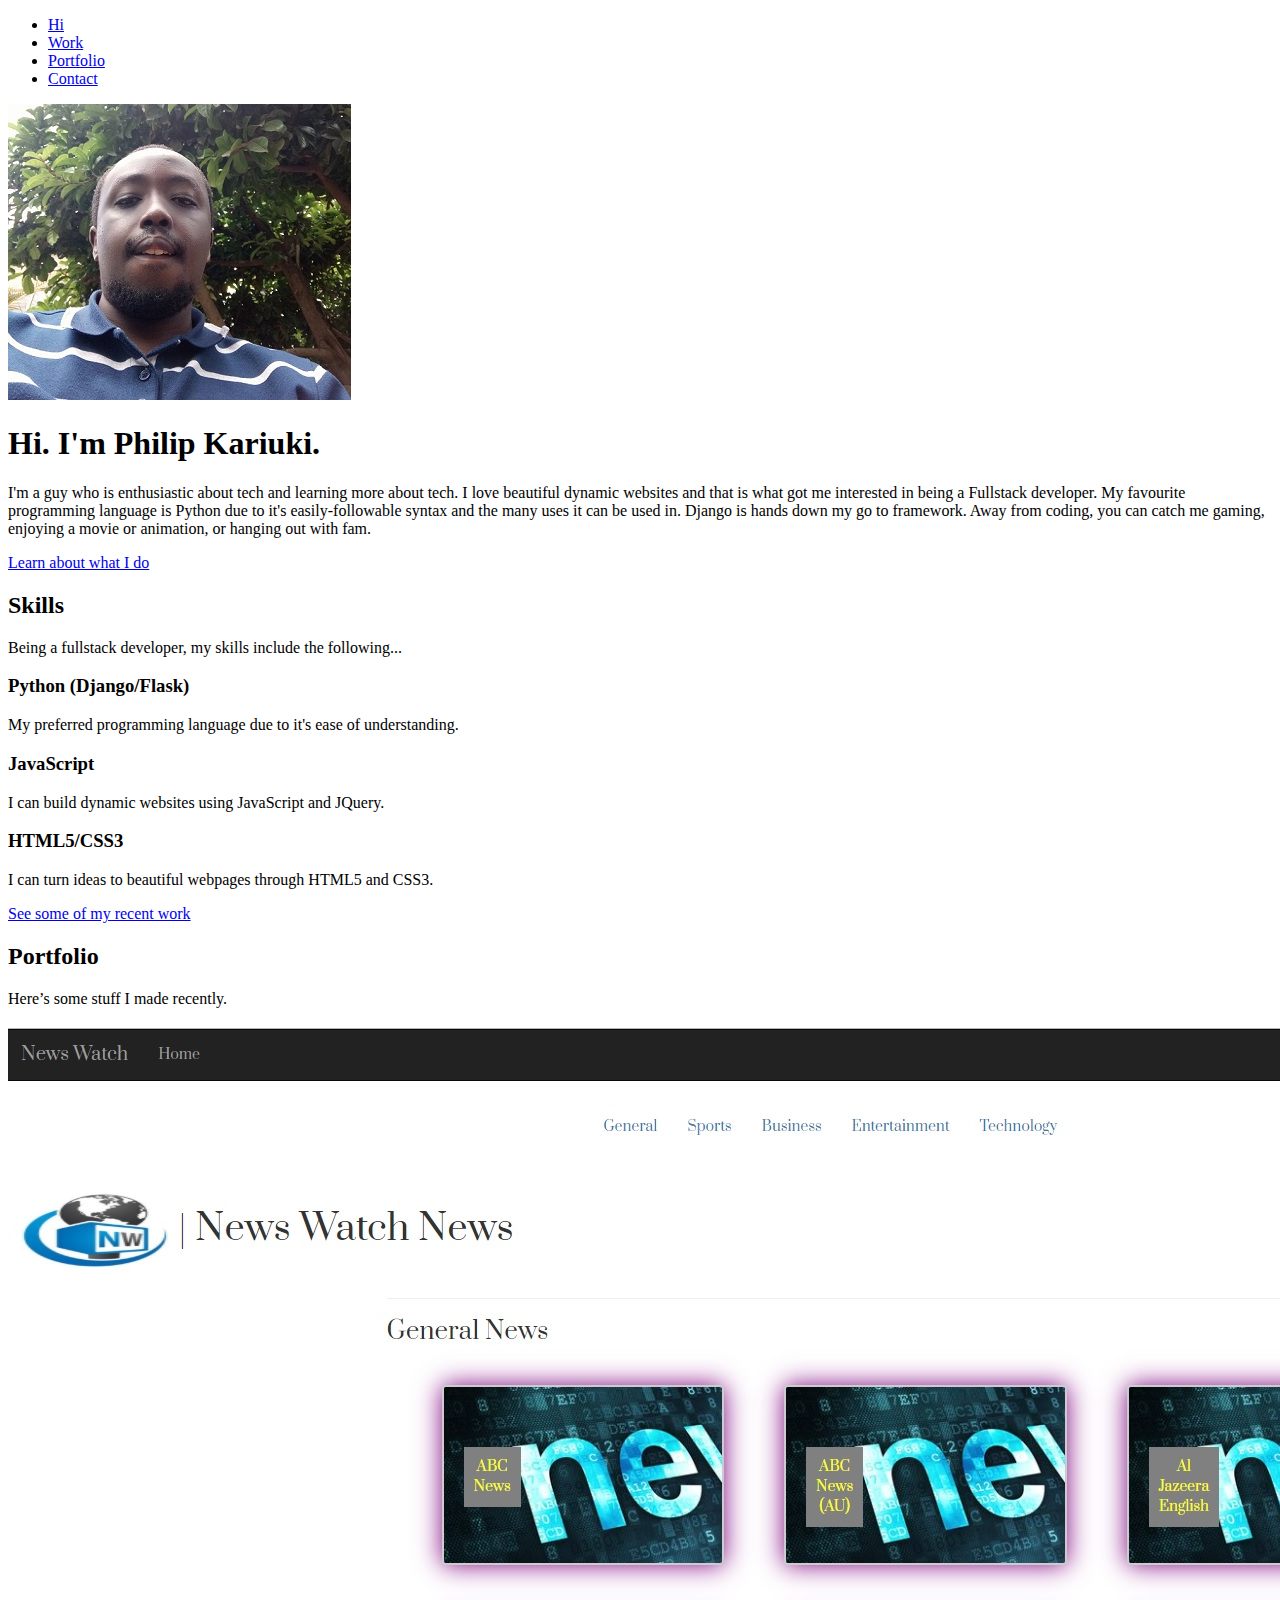
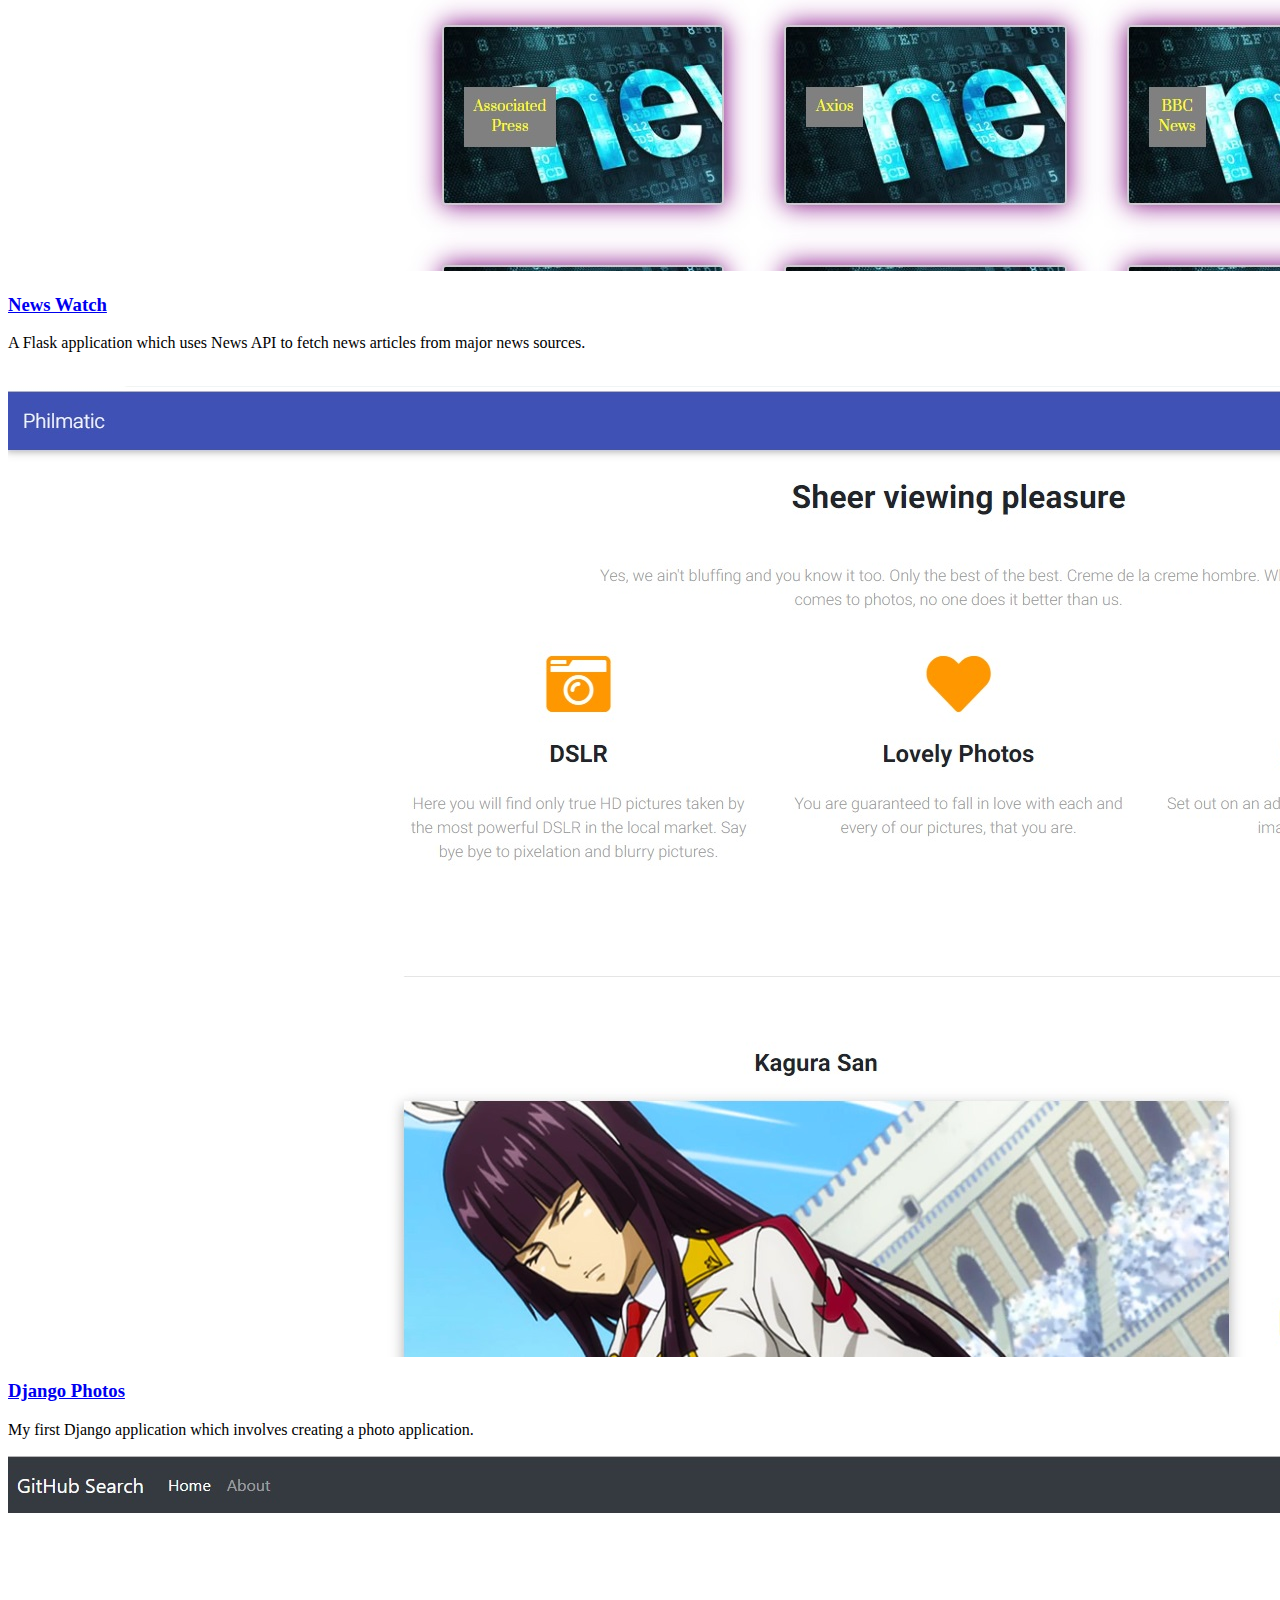
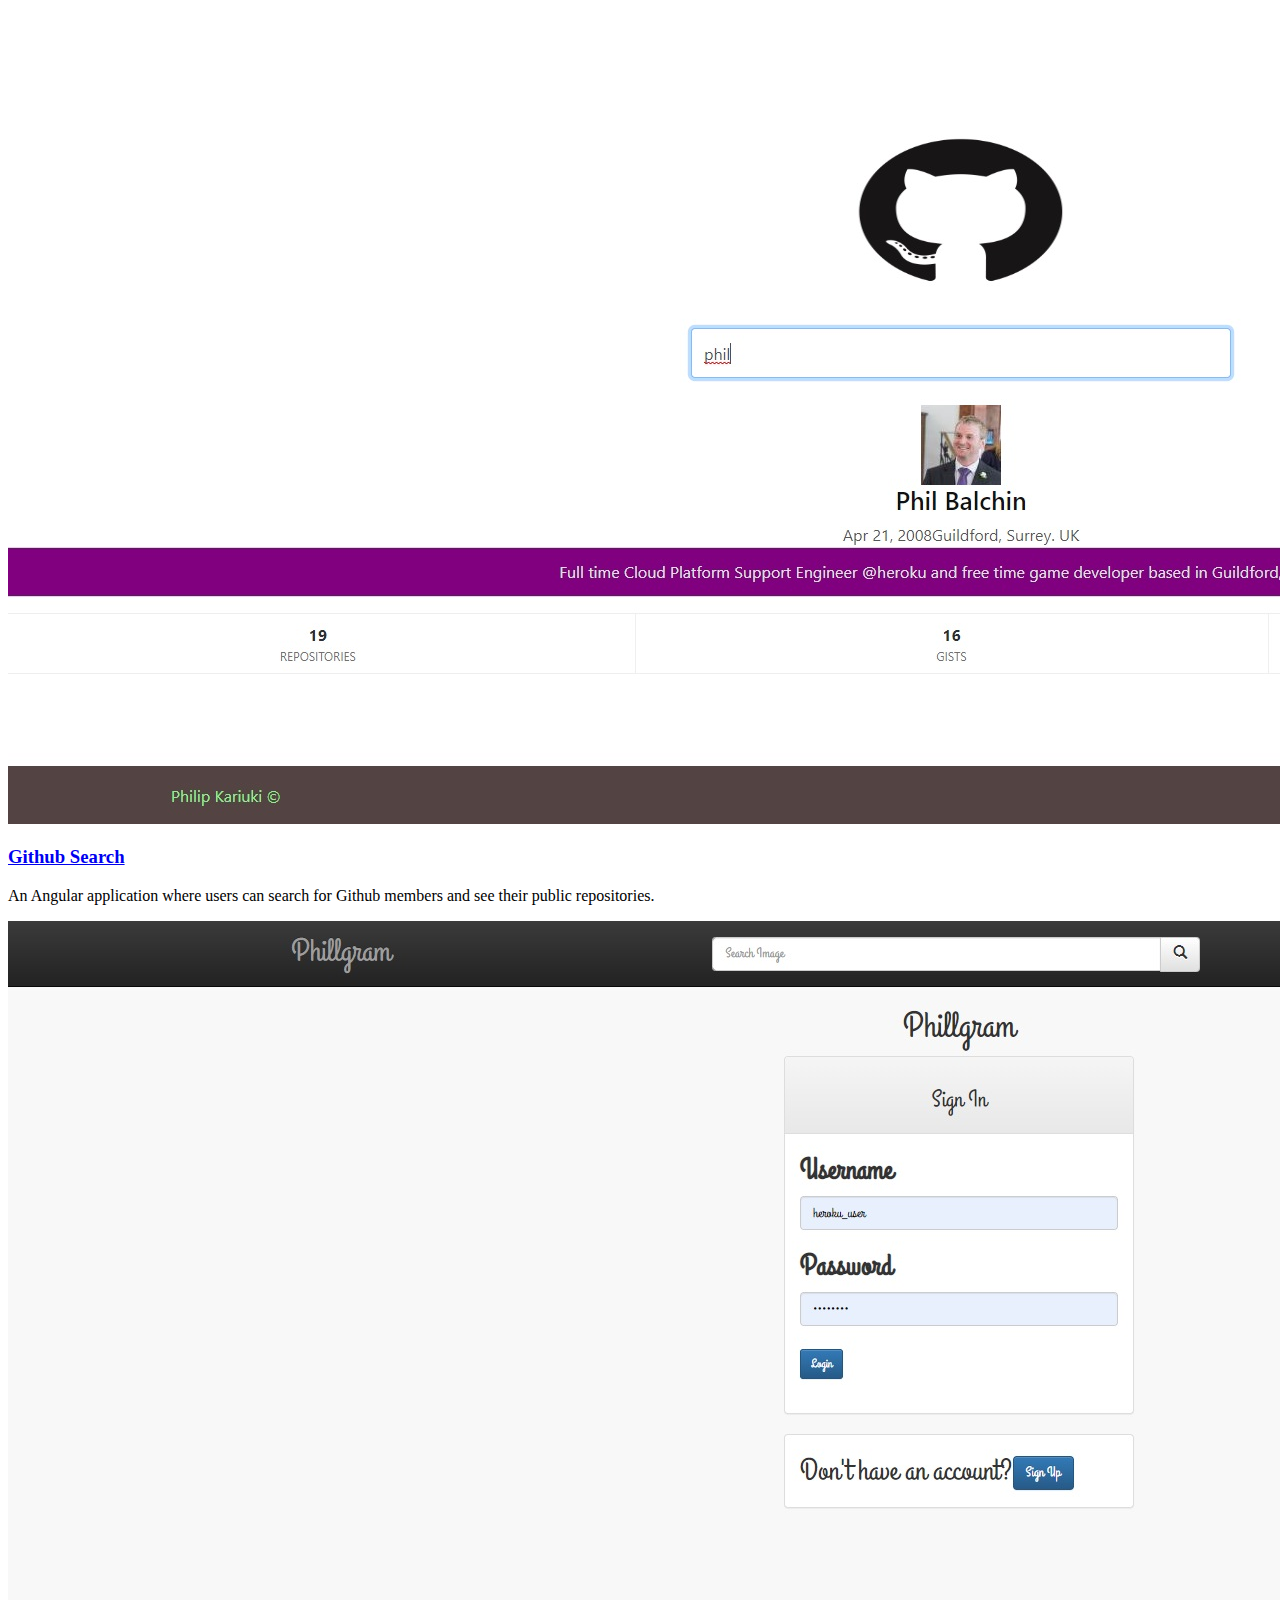
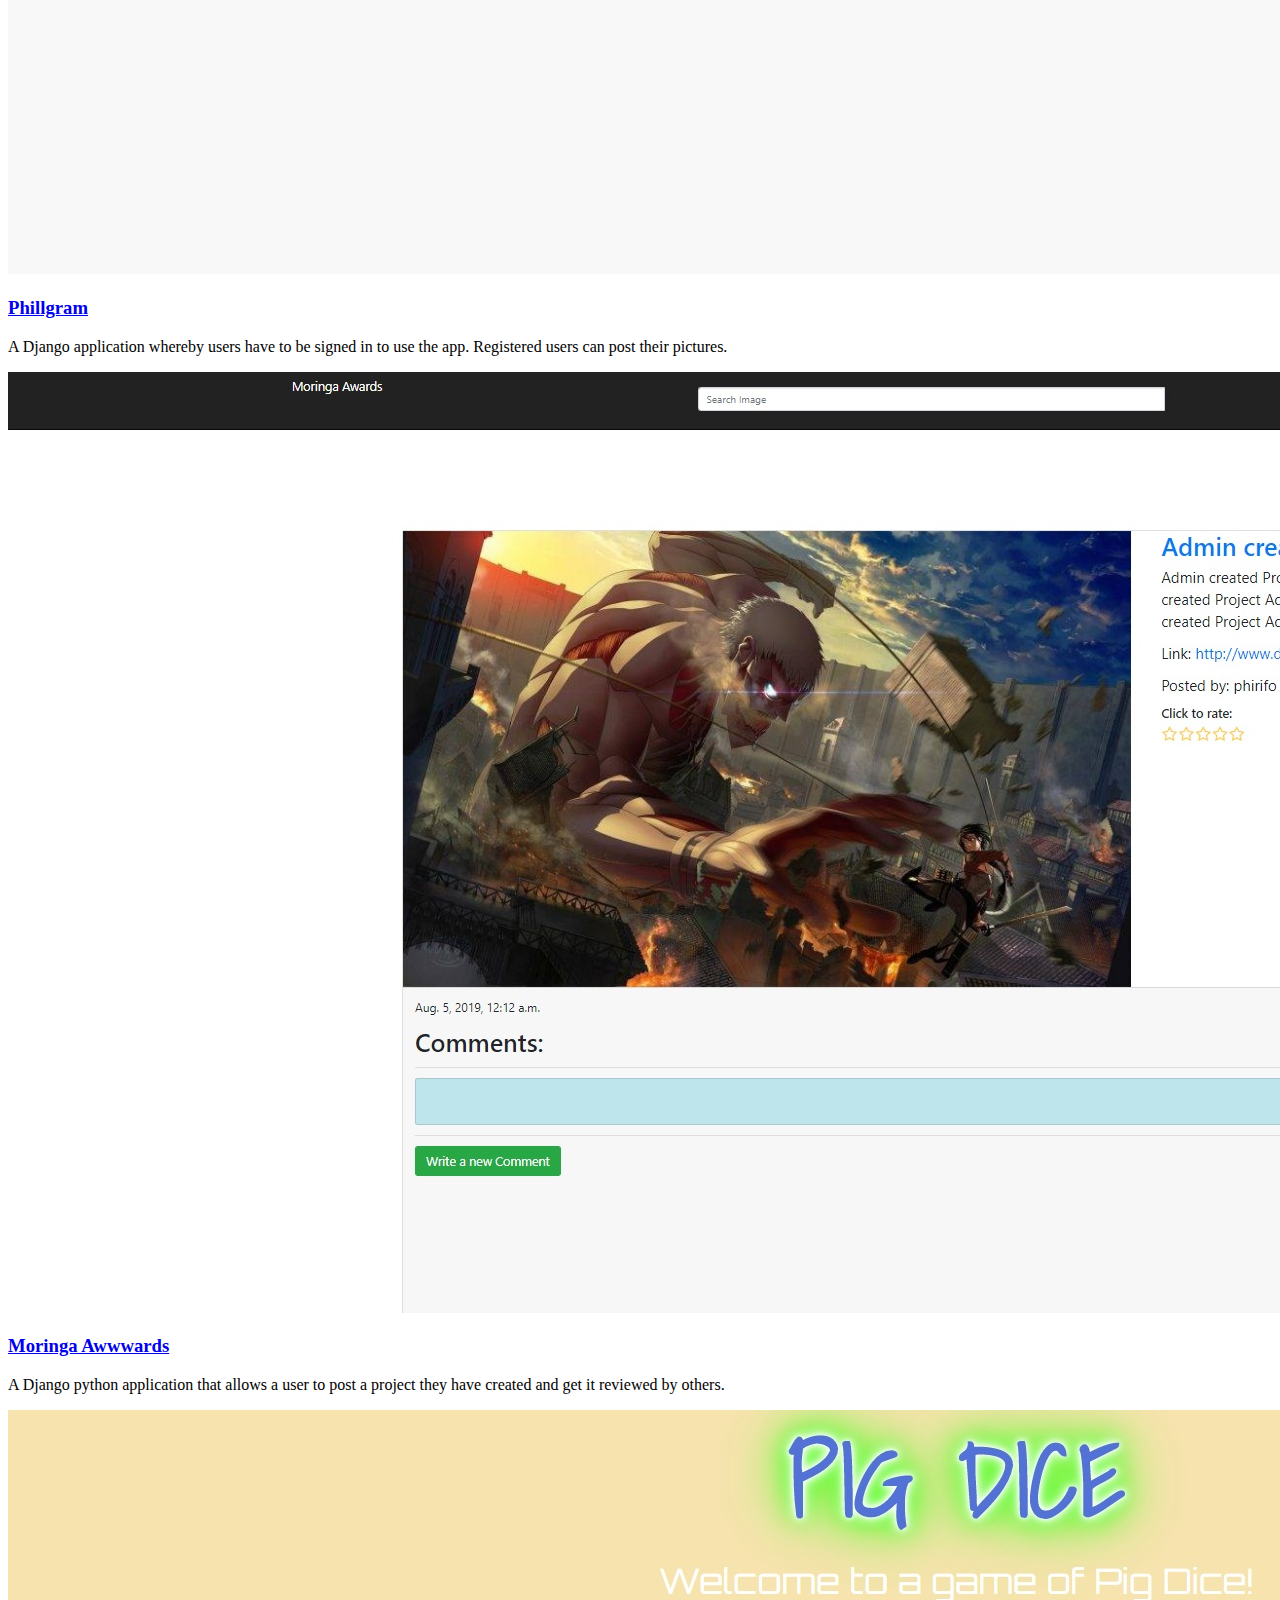
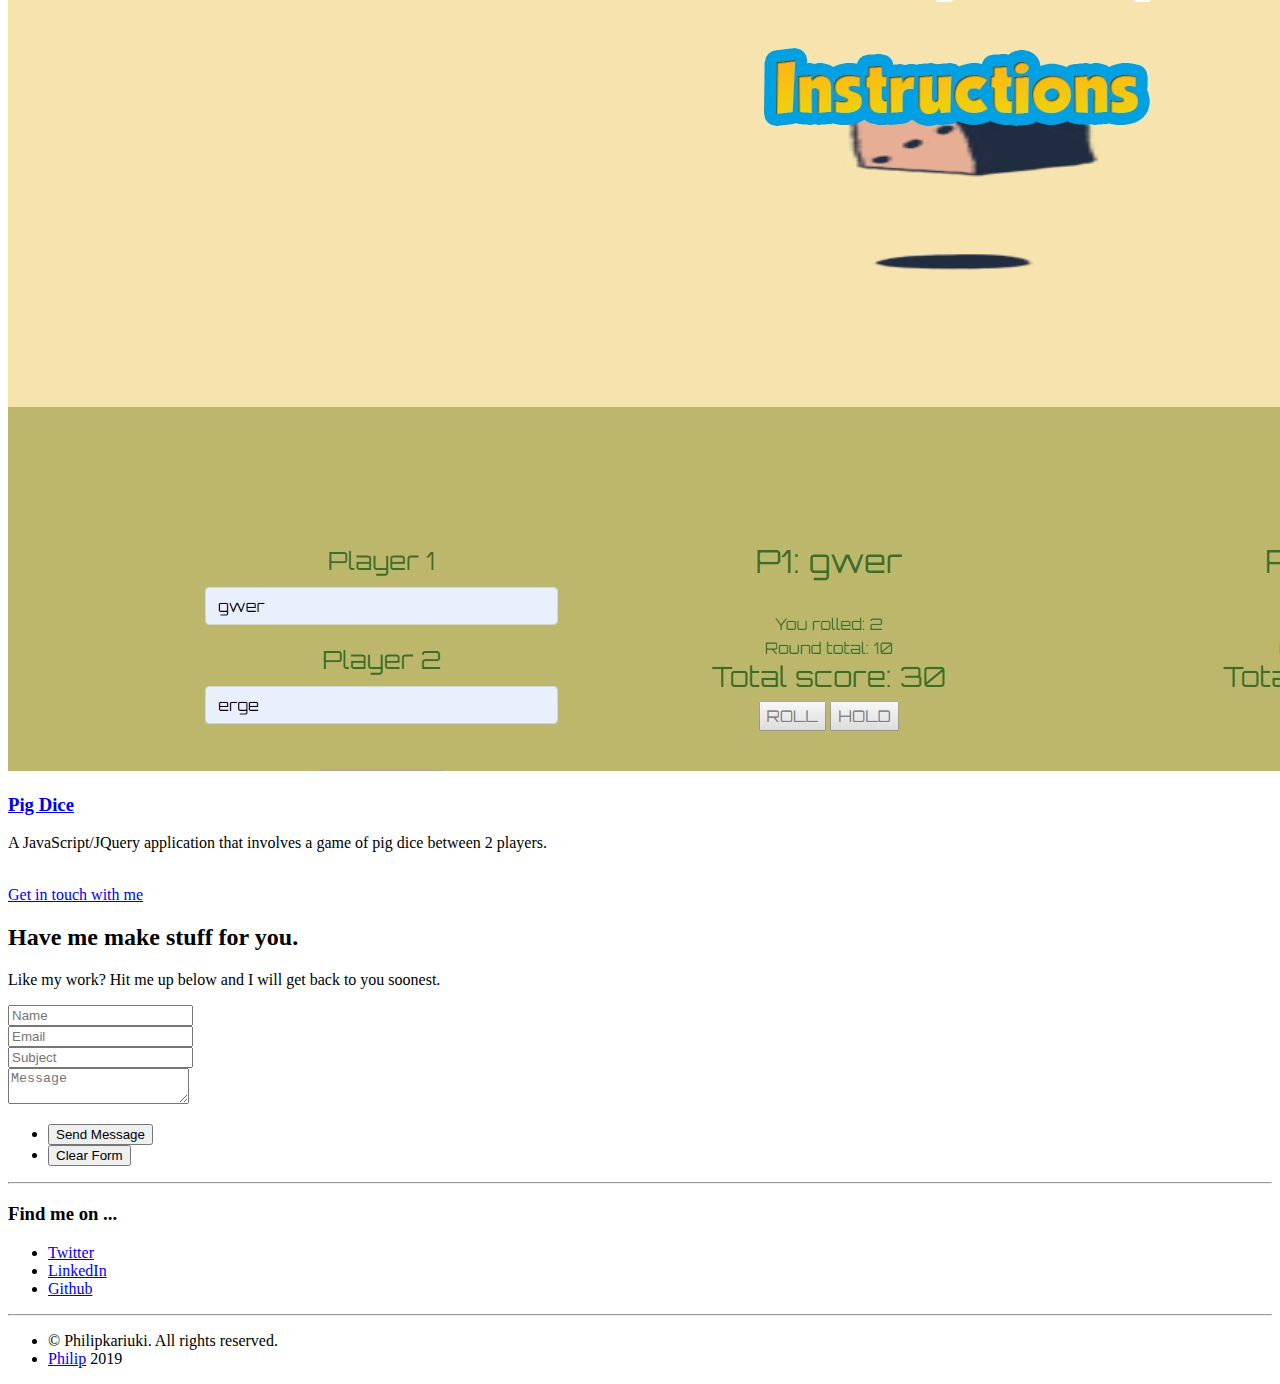
==== index.html @ 0ca1eb86 "Add files via upload" ====
<!DOCTYPE HTML>
<!--
	Miniport by HTML5 UP
	html5up.net | @ajlkn
	Free for personal and commercial use under the CCA 3.0 license (html5up.net/license)
-->
<html>
	<head>
		<title>Welcome to My Portfolio</title>
		<meta charset="utf-8" />
		<meta name="viewport" content="width=device-width, initial-scale=1, user-scalable=no" />
		<link rel="stylesheet" href="assets/css/main.css" />
	</head>
	<body class="is-preload">

		<!-- Nav -->
			<nav id="nav">
				<ul class="container">
					<li><a href="#top">Hi</a></li>
					<li><a href="#work">Work</a></li>
					<li><a href="#portfolio">Portfolio</a></li>
					<li><a href="#contact">Contact</a></li>
				</ul>
			</nav>

		<!-- Home -->
			<article id="top" class="wrapper style1">
				<div class="container">
					<div class="row">
						<div class="col-4 col-5-large col-12-medium">
							<span class="image fit"><img src="images/phil.jpg" alt="" /></span>
						</div>
						<div class="col-8 col-7-large col-12-medium">
							<header>
								<h1>Hi. I'm <strong>Philip Kariuki</strong>.</h1>
							</header>
							<p>I'm a guy who is enthusiastic about tech and learning more about tech. I love beautiful dynamic websites and that is what got me interested in being a Fullstack developer. My favourite programming language is Python due to it's easily-followable syntax and the many uses it can be used in. Django is hands down my go to framework. Away from coding, you can catch me gaming, enjoying a movie or animation, or hanging out with fam.</p>
							<a href="#work" class="button large scrolly">Learn about what I do</a>
						</div>
					</div>
				</div>
			</article>

		<!-- Work -->
			<article id="work" class="wrapper style2">
				<div class="container">
					<header>
						<h2>Skills</h2>
						<p>Being a fullstack developer, my skills include the following...</p>
					</header>
					<div class="row aln-center">
						<div class="col-4 col-6-medium col-12-small">
							<section class="box style1">
								<span class="icon featured"><i class="fab fa-python"></i></span>
								<h3>Python (Django/Flask) </h3>
								<p>My preferred programming language due to it's ease of understanding.</p>
							</section>
						</div>
						<div class="col-4 col-6-medium col-12-small">
							<section class="box style1">
								<span class="icon solid featured"><i class="fab fa-js"></i></span>
								<h3>JavaScript</h3>
								<p>I can build dynamic websites using JavaScript and JQuery.</p>
							</section>
						</div>
						<div class="col-4 col-6-medium col-12-small">
							<section class="box style1">
								<span class="icon featured"><i class="fab fa-html5"></i></span>
								<h3>HTML5/CSS3</h3>
								<p>I can turn ideas to beautiful webpages through HTML5 and CSS3.</p>
							</section>
						</div>
					</div>
					<footer>
						<p></p>
						<a href="#portfolio" class="button large scrolly">See some of my recent work</a>
					</footer>
				</div>
			</article>

		<!-- Portfolio -->
			<article id="portfolio" class="wrapper style3">
				<div class="container">
					<header>
						<h2>Portfolio</h2>
						<p>Here’s some stuff I made recently.</p>
					</header>
					<div class="row">
						<div class="col-4 col-6-medium col-12-small">
							<article class="box style2">
								<a href="#" class="image featured"><img src="images/newswatch.jpg" alt="" /></a>
								<h3><a href="#">News Watch</a></h3>
								<p>A Flask application which uses News API to fetch news articles from major news sources. &nbsp;&nbsp; <br><br></p>
							</article>
						</div>
						<div class="col-4 col-6-medium col-12-small">
							<article class="box style2">
								<a href="#" class="image featured"><img src="images/philmatic2.jpg" alt="" /></a>
								<h3><a href="#">Django Photos</a></h3>
								<p>My first Django application which involves creating a photo application. &nbsp;</p>
							</article>
						</div>
						<div class="col-4 col-6-medium col-12-small">
							<article class="box style2">
								<a href="#" class="image featured"><img src="images/gitsearch.jpg" alt="" /></a>
								<h3><a href="#">Github Search</a></h3>
								<p>An Angular application where users can search for Github members and see their public repositories.</p>
							</article>
						</div>
						<div class="col-4 col-6-medium col-12-small">
							<article class="box style2">
								<a href="#" class="image featured"><img src="images/insta.jpg" alt="" /></a>
								<h3><a href="#">Phillgram</a></h3>
								<p>A Django application whereby users have to be signed in to use the app. Registered users can post their pictures.</p>
							</article>
						</div>
						<div class="col-4 col-6-medium col-12-small">
							<article class="box style2">
								<a href="#" class="image featured"><img src="images/awwards.jpg" alt="" /></a>
								<h3><a href="#">Moringa Awwwards</a></h3>
								<p>A Django python application that allows a user to post a project they have created and get it reviewed by others.</p>
							</article>
						</div>
						<div class="col-4 col-6-medium col-12-small">
							<article class="box style2">
								<a href="#" class="image featured"><img src="images/pigdice.jpg" alt="" /></a>
								<h3><a href="#">Pig Dice</a></h3>
								<p>A JavaScript/JQuery application that involves a game of pig dice between 2 players. &nbsp; <br> <br></p>
							</article>
						</div>
					</div>
					<footer>
						<p></p>
						<a href="#contact" class="button large scrolly">Get in touch with me</a>
					</footer>
				</div>
			</article>

		<!-- Contact -->
			<article id="contact" class="wrapper style4">
				<div class="container medium">
					<header>
						<h2>Have me make stuff for you.</h2>
						<p>Like my work? Hit me up below and I will get back to you soonest.</p>
					</header>
					<div class="row">
						<div class="col-12">
							<form method="post" action="#">
								<div class="row">
									<div class="col-6 col-12-small">
										<input type="text" name="name" id="name" placeholder="Name" />
									</div>
									<div class="col-6 col-12-small">
										<input type="text" name="email" id="email" placeholder="Email" />
									</div>
									<div class="col-12">
										<input type="text" name="subject" id="subject" placeholder="Subject" />
									</div>
									<div class="col-12">
										<textarea name="message" id="message" placeholder="Message"></textarea>
									</div>
									<div class="col-12">
										<ul class="actions">
											<li><input type="submit" value="Send Message" /></li>
											<li><input type="reset" value="Clear Form" class="alt" /></li>
										</ul>
									</div>
								</div>
							</form>
						</div>
						<div class="col-12">
							<hr />
							<h3>Find me on ...</h3>
							<ul class="social">
								<li><a href="#" class="icon brands fa-twitter"><span class="label">Twitter</span></a></li>
								<li><a href="#" class="icon brands fa-linkedin-in"><span class="label">LinkedIn</span></a></li>
								<li><a href="#" class="icon brands fa-github"><span class="label">Github</span></a></li>
							</ul>
							<hr />
						</div>
					</div>
					<footer>
						<ul id="copyright">
							<li>&copy; Philipkariuki. All rights reserved.</li><li> <a href="http://github.com/philipkariuki">Philip</a> 2019</li>
						</ul>
					</footer>
				</div>
			</article>

		<!-- Scripts -->
			<script src="assets/js/jquery.min.js"></script>
			<script src="assets/js/jquery.scrolly.min.js"></script>
			<script src="assets/js/browser.min.js"></script>
			<script src="assets/js/breakpoints.min.js"></script>
			<script src="assets/js/util.js"></script>
			<script src="assets/js/main.js"></script>

	</body>
</html>
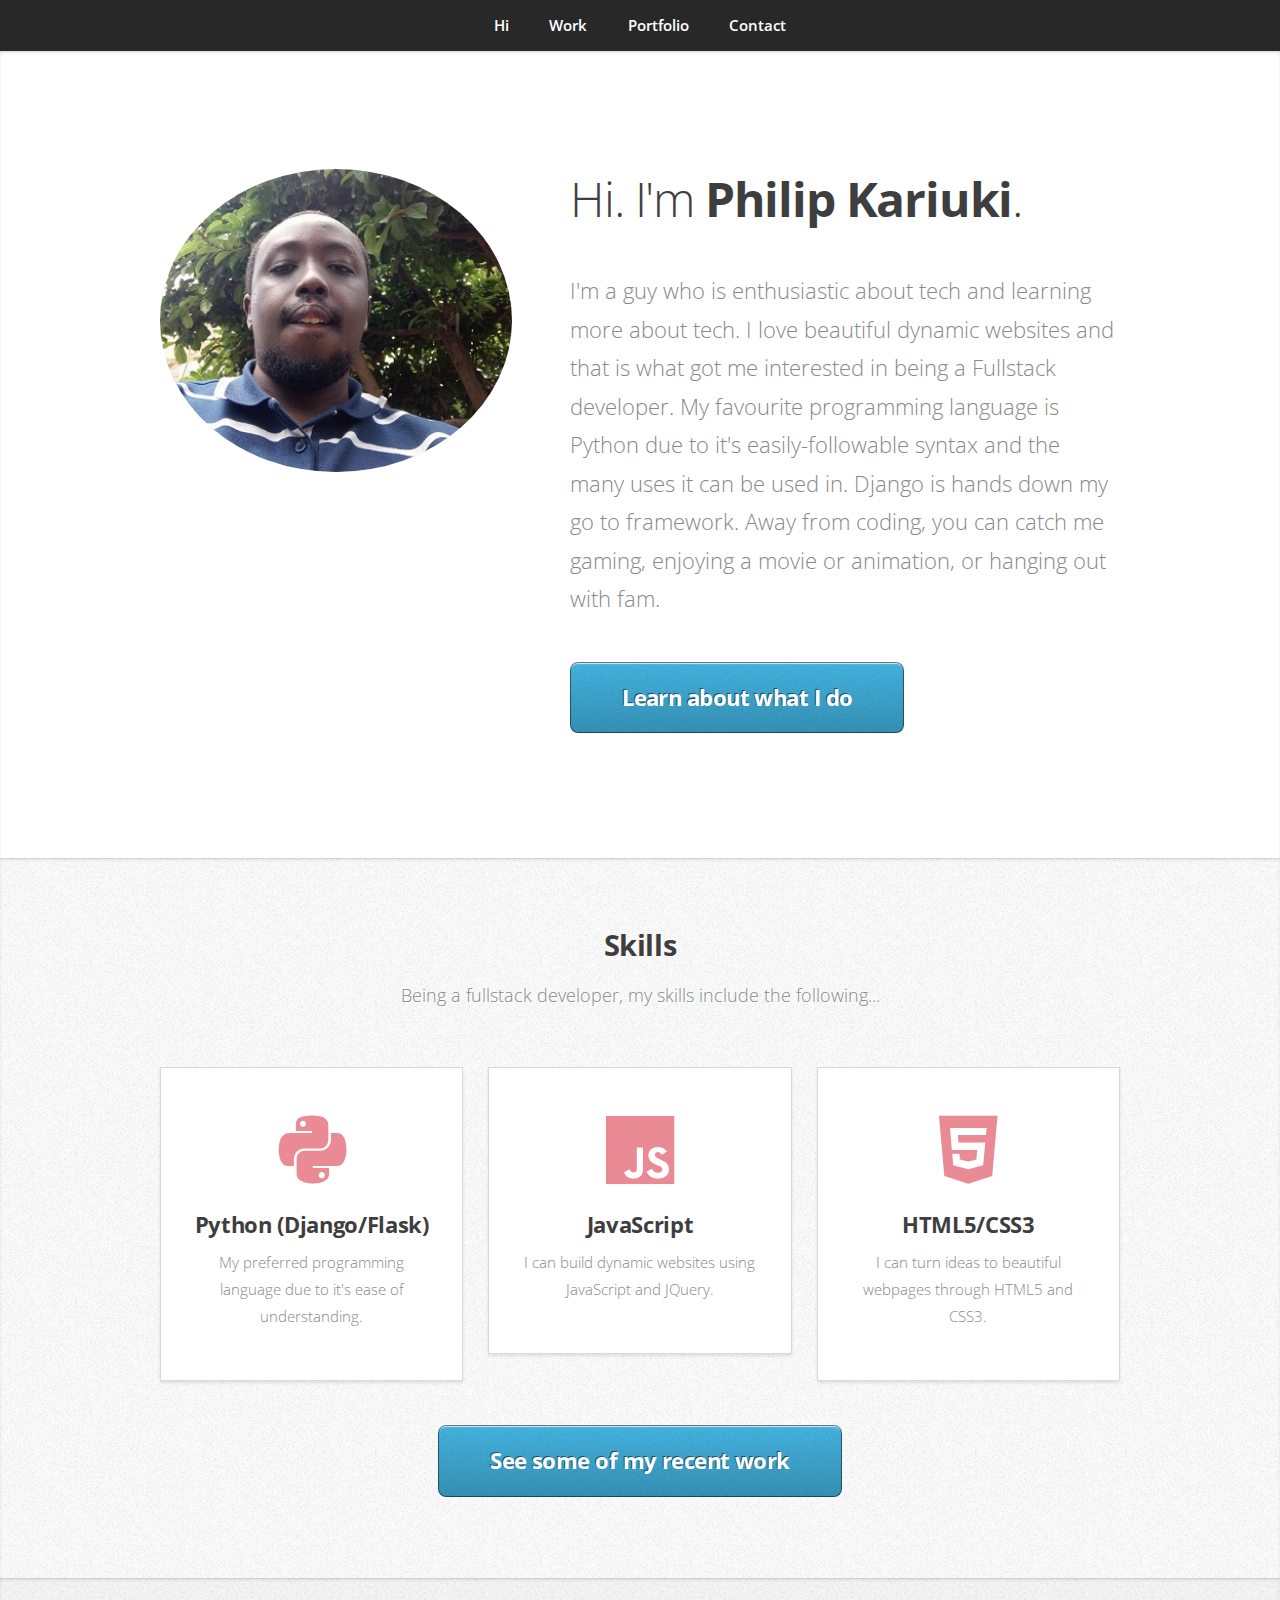
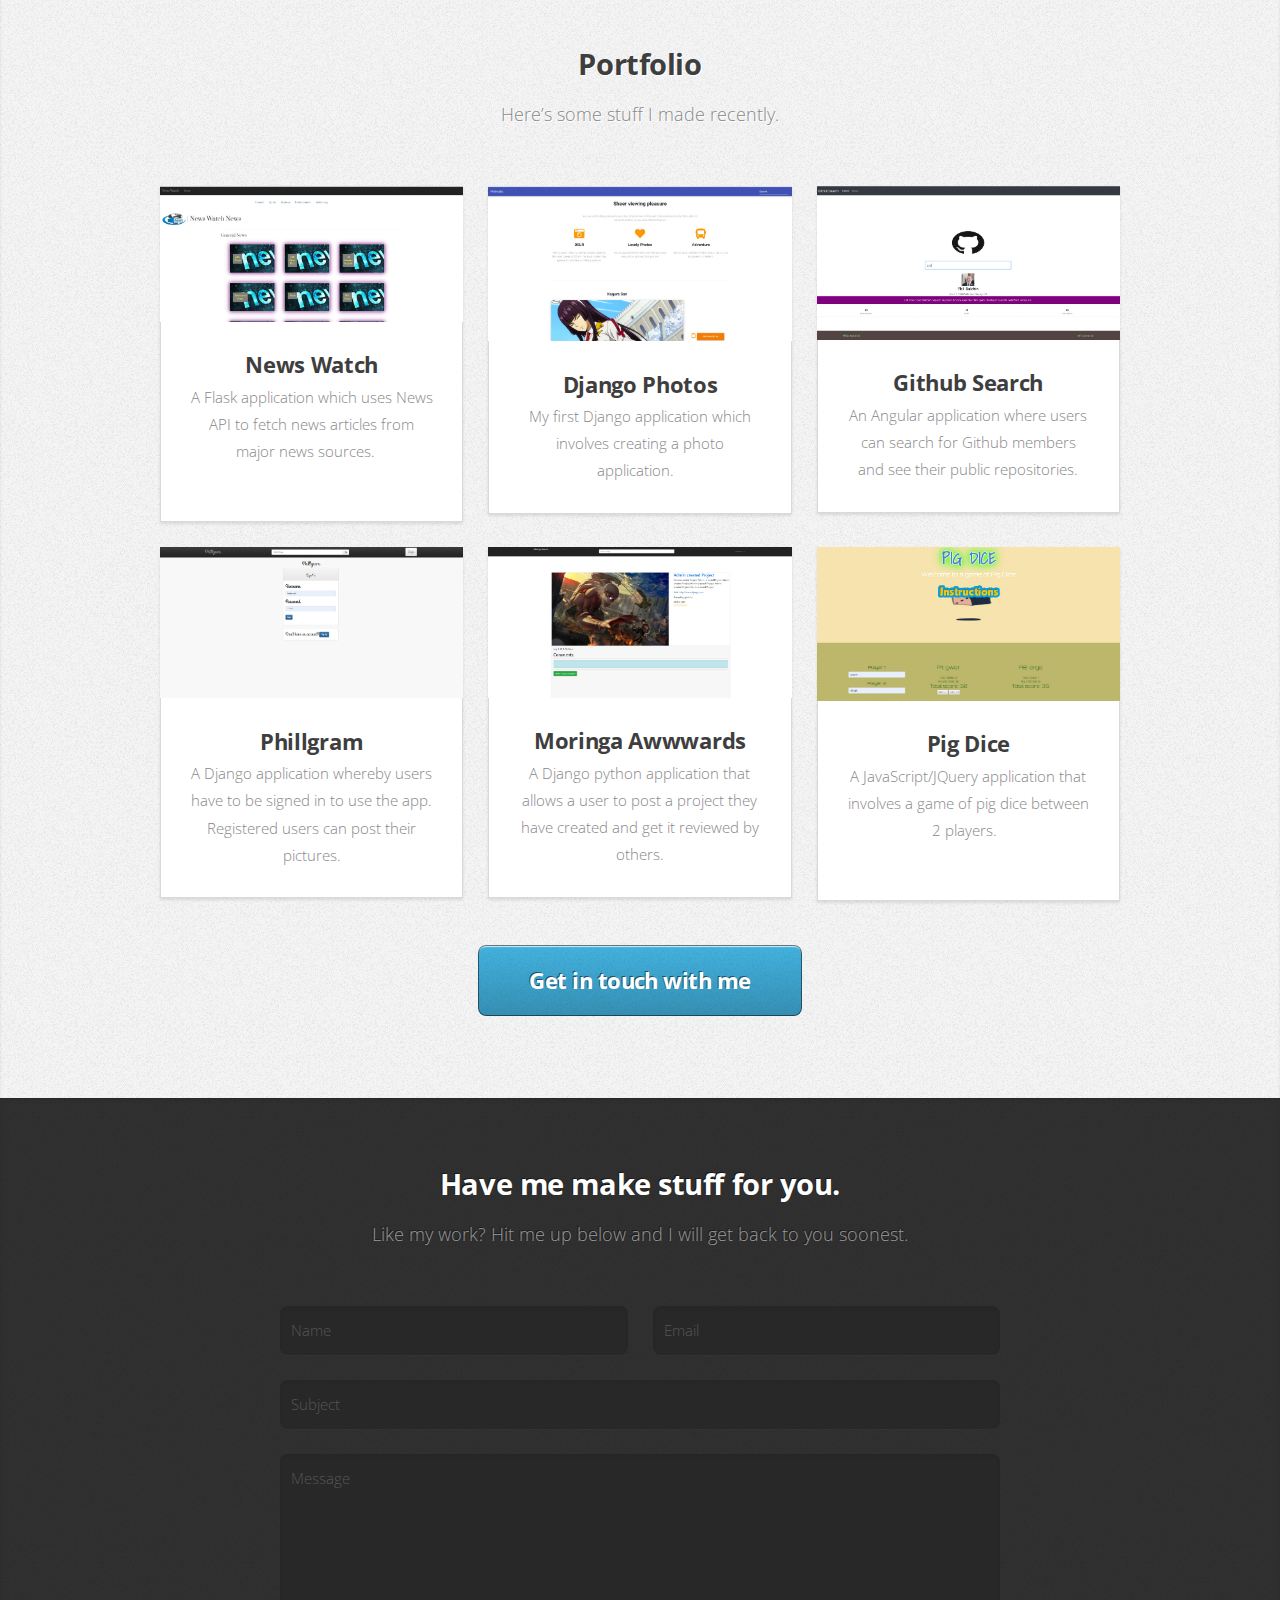
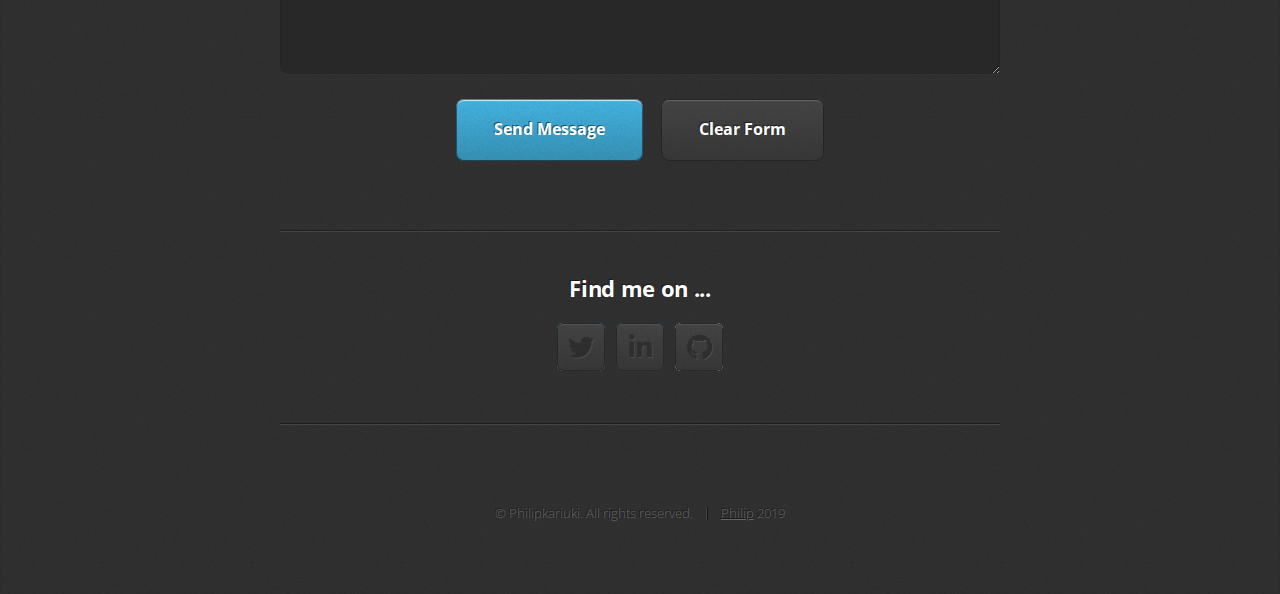
==== commit 7db5f9b2: "Update index.html" ====
--- a/index.html
+++ b/index.html
@@ -88,43 +88,43 @@
 					<div class="row">
 						<div class="col-4 col-6-medium col-12-small">
 							<article class="box style2">
-								<a href="#" class="image featured"><img src="images/newswatch.jpg" alt="" /></a>
-								<h3><a href="#">News Watch</a></h3>
+								<a href="https://phil-news.herokuapp.com/" class="image featured" target="_blank"><img src="images/newswatch.jpg" alt="" /></a>
+								<h3><a href="https://phil-news.herokuapp.com/" target="_blank">News Watch</a></h3>
 								<p>A Flask application which uses News API to fetch news articles from major news sources. &nbsp;&nbsp; <br><br></p>
 							</article>
 						</div>
 						<div class="col-4 col-6-medium col-12-small">
 							<article class="box style2">
-								<a href="#" class="image featured"><img src="images/philmatic2.jpg" alt="" /></a>
-								<h3><a href="#">Django Photos</a></h3>
+								<a href="https://phillmatic.herokuapp.com" class="image featured" target="_blank"><img src="images/philmatic2.jpg" alt="" /></a>
+								<h3><a href="https://phillmatic.herokuapp.com" target="_blank">Django Photos</a></h3>
 								<p>My first Django application which involves creating a photo application. &nbsp;</p>
 							</article>
 						</div>
 						<div class="col-4 col-6-medium col-12-small">
 							<article class="box style2">
-								<a href="#" class="image featured"><img src="images/gitsearch.jpg" alt="" /></a>
-								<h3><a href="#">Github Search</a></h3>
+								<a href="https://philipkariuki.github.io/Github-search/" class="image featured" target="_blank"><img src="images/gitsearch.jpg" alt="" /></a>
+								<h3><a href="https://philipkariuki.github.io/Github-search/" target="_blank">Github Search</a></h3>
 								<p>An Angular application where users can search for Github members and see their public repositories.</p>
 							</article>
 						</div>
 						<div class="col-4 col-6-medium col-12-small">
 							<article class="box style2">
-								<a href="#" class="image featured"><img src="images/insta.jpg" alt="" /></a>
-								<h3><a href="#">Phillgram</a></h3>
+								<a href="https://phillgram.herokuapp.com" class="image featured" target="_blank"><img src="images/insta.jpg" alt="" /></a>
+								<h3><a href="https://phillgram.herokuapp.com" target="_blank">Phillgram</a></h3>
 								<p>A Django application whereby users have to be signed in to use the app. Registered users can post their pictures.</p>
 							</article>
 						</div>
 						<div class="col-4 col-6-medium col-12-small">
 							<article class="box style2">
-								<a href="#" class="image featured"><img src="images/awwards.jpg" alt="" /></a>
-								<h3><a href="#">Moringa Awwwards</a></h3>
+								<a href="https://moringaawardz.herokuapp.com" class="image featured" target="_blank"><img src="images/awwards.jpg" alt="" /></a>
+								<h3><a href="https://moringaawardz.herokuapp.com" target="_blank">Moringa Awwwards</a></h3>
 								<p>A Django python application that allows a user to post a project they have created and get it reviewed by others.</p>
 							</article>
 						</div>
 						<div class="col-4 col-6-medium col-12-small">
 							<article class="box style2">
-								<a href="#" class="image featured"><img src="images/pigdice.jpg" alt="" /></a>
-								<h3><a href="#">Pig Dice</a></h3>
+								<a href="https://philipkariuki.github.io/pigdice/" class="image featured" target="_blank"><img src="images/pigdice.jpg" alt="" /></a>
+								<h3><a href="https://philipkariuki.github.io/pigdice/" target="_blank">Pig Dice</a></h3>
 								<p>A JavaScript/JQuery application that involves a game of pig dice between 2 players. &nbsp; <br> <br></p>
 							</article>
 						</div>
@@ -172,9 +172,9 @@
 							<hr />
 							<h3>Find me on ...</h3>
 							<ul class="social">
-								<li><a href="#" class="icon brands fa-twitter"><span class="label">Twitter</span></a></li>
-								<li><a href="#" class="icon brands fa-linkedin-in"><span class="label">LinkedIn</span></a></li>
-								<li><a href="#" class="icon brands fa-github"><span class="label">Github</span></a></li>
+								<li><a href="https://twitter.com/philkariuki" class="icon brands fa-twitter" target="_blank"><span class="label">Twitter</span></a></li>
+								<li><a href="https://www.linkedin.com/in/philip-kariuki-3b601b104?lipi=urn%3Ali%3Apage%3Ad_flagship3_profile_view_base_contact_details%3B8LcqpYq1TReefw1VZAnXOA%3D%3D" class="icon brands fa-linkedin-in" target="_blank"><span class="label">LinkedIn</span></a></li>
+								<li><a href="https://github.com/philipkariuki" class="icon brands fa-github" target="_blank"><span class="label">Github</span></a></li>
 							</ul>
 							<hr />
 						</div>
--- a/assets/css/main.css
+++ b/assets/css/main.css
@@ -0,0 +1,2449 @@
+@import url("https://fonts.googleapis.com/css?family=Open+Sans:300,300italic,600,600italic,700");
+@import url("fontawesome-all.min.css");
+
+/*
+	Miniport by HTML5 UP
+	html5up.net | @ajlkn
+	Free for personal and commercial use under the CCA 3.0 license (html5up.net/license)
+*/
+
+html, body, div, span, applet, object,
+iframe, h1, h2, h3, h4, h5, h6, p, blockquote,
+pre, a, abbr, acronym, address, big, cite,
+code, del, dfn, em, img, ins, kbd, q, s, samp,
+small, strike, strong, sub, sup, tt, var, b,
+u, i, center, dl, dt, dd, ol, ul, li, fieldset,
+form, label, legend, table, caption, tbody,
+tfoot, thead, tr, th, td, article, aside,
+canvas, details, embed, figure, figcaption,
+footer, header, hgroup, menu, nav, output, ruby,
+section, summary, time, mark, audio, video {
+	margin: 0;
+	padding: 0;
+	border: 0;
+	font-size: 100%;
+	font: inherit;
+	vertical-align: baseline;}
+
+article, aside, details, figcaption, figure,
+footer, header, hgroup, menu, nav, section {
+	display: block;}
+
+body {
+	line-height: 1;
+}
+
+ol, ul {
+	list-style: none;
+}
+
+blockquote, q {
+	quotes: none;
+}
+
+	blockquote:before, blockquote:after, q:before, q:after {
+		content: '';
+		content: none;
+	}
+
+table {
+	border-collapse: collapse;
+	border-spacing: 0;
+}
+
+body {
+	-webkit-text-size-adjust: none;
+}
+
+mark {
+	background-color: transparent;
+	color: inherit;
+}
+
+input::-moz-focus-inner {
+	border: 0;
+	padding: 0;
+}
+
+input, select, textarea {
+	-moz-appearance: none;
+	-webkit-appearance: none;
+	-ms-appearance: none;
+	appearance: none;
+}
+
+/* Basic */
+
+	html {
+		box-sizing: border-box;
+	}
+
+	*, *:before, *:after {
+		box-sizing: inherit;
+	}
+
+	body {
+		padding-top: 3.5em;
+	}
+
+		body.is-preload *, body.is-preload *:before, body.is-preload *:after {
+			-moz-animation: none !important;
+			-webkit-animation: none !important;
+			-ms-animation: none !important;
+			animation: none !important;
+			-moz-transition: none !important;
+			-webkit-transition: none !important;
+			-ms-transition: none !important;
+			transition: none !important;
+		}
+
+	body, input, textarea, select {
+		font-family: 'Open Sans', sans-serif;
+		line-height: 1.85em;
+		color: #888;
+		font-weight: 300;
+		font-size: 13pt;
+	}
+
+	a {
+		-moz-transition: color .2s ease-in-out;
+		-webkit-transition: color .2s ease-in-out;
+		-ms-transition: color .2s ease-in-out;
+		transition: color .2s ease-in-out;
+		color: #43B3E0;
+		text-decoration: underline;
+	}
+
+		a:hover {
+			color: #43bff0 !important;
+		}
+
+		a img {
+			border: 0;
+		}
+
+	b, strong {
+		font-weight: 600;
+		color: #3e3e3e;
+	}
+
+	i, em {
+		font-style: italic;
+	}
+
+	sub {
+		position: relative;
+		top: 0.5em;
+		font-size: 0.8em;
+	}
+
+	sup {
+		position: relative;
+		top: -0.5em;
+		font-size: 0.8em;
+	}
+
+	blockquote {
+		border-left: solid 0.75em #eee;
+		padding: 1em 0 1em 1.5em;
+		font-style: italic;
+	}
+
+	h1, h2, h3, h4, h5, h6 {
+		color: #3e3e3e;
+		margin: 0 0 0.75em 0;
+	}
+
+	h1 a, h2 a, h3 a, h4 a, h5 a, h6 a {
+		text-decoration: none;
+		color: inherit;
+	}
+
+	h2, h3, h4, h5, h6 {
+		font-weight: 700;
+	}
+
+	h1 {
+		font-size: 3.25em;
+		letter-spacing: -0.025em;
+		font-weight: 300;
+	}
+
+		h1 strong {
+			font-weight: 700;
+		}
+
+	h2 {
+		font-size: 2em;
+		letter-spacing: -0.015em;
+	}
+
+	h3 {
+		font-size: 1.5em;
+		letter-spacing: -0.015em;
+	}
+
+	em, i {
+		font-style: italic;
+	}
+
+	br.clear {
+		clear: both;
+	}
+
+	hr {
+		border: 0;
+		border-top: solid 1px #444;
+		border-top-color: rgba(0, 0, 0, 0.35);
+		box-shadow: 0px 1px 0px 0px rgba(255, 255, 255, 0.1);
+		height: 1px;
+		margin: 3em 0;
+	}
+
+	p, ul, ol, dl, table {
+		margin-bottom: 2em;
+	}
+
+	header {
+		margin: 0 0 3em 0;
+	}
+
+		header > p {
+			font-size: 1.25em;
+			margin: 0;
+		}
+
+	footer {
+		margin: 3em 0 0 0;
+	}
+
+		footer > p {
+			font-size: 1.25em;
+		}
+
+/* Container */
+
+	.container {
+		margin: 0 auto;
+		max-width: calc(100% - 50px);
+		width: 1200px;
+	}
+
+		.container.medium {
+			width: 900px;
+		}
+
+		@media screen and (max-width: 1680px) {
+
+			.container {
+				width: 1200px;
+			}
+
+				.container.medium {
+					width: 900px;
+				}
+
+		}
+
+		@media screen and (max-width: 1280px) {
+
+			.container {
+				width: 960px;
+			}
+
+				.container.medium {
+					width: 720px;
+				}
+
+		}
+
+		@media screen and (max-width: 980px) {
+
+			.container {
+				width: 100%;
+			}
+
+				.container.medium {
+					width: 75%;
+				}
+
+		}
+
+		@media screen and (max-width: 736px) {
+
+			.container {
+				width: 100%;
+				max-width: calc(100% - 30px);
+			}
+
+				.container.medium {
+					width: 100%;
+				}
+
+		}
+
+/* Row */
+
+	.row {
+		display: flex;
+		flex-wrap: wrap;
+		box-sizing: border-box;
+		align-items: stretch;
+	}
+
+		.row > * {
+			box-sizing: border-box;
+		}
+
+		.row.gtr-uniform > * > :last-child {
+			margin-bottom: 0;
+		}
+
+		.row.aln-left {
+			justify-content: flex-start;
+		}
+
+		.row.aln-center {
+			justify-content: center;
+		}
+
+		.row.aln-right {
+			justify-content: flex-end;
+		}
+
+		.row.aln-top {
+			align-items: flex-start;
+		}
+
+		.row.aln-middle {
+			align-items: center;
+		}
+
+		.row.aln-bottom {
+			align-items: flex-end;
+		}
+
+		.row > .imp {
+			order: -1;
+		}
+
+		.row > .col-1 {
+			width: 8.33333%;
+		}
+
+		.row > .off-1 {
+			margin-left: 8.33333%;
+		}
+
+		.row > .col-2 {
+			width: 16.66667%;
+		}
+
+		.row > .off-2 {
+			margin-left: 16.66667%;
+		}
+
+		.row > .col-3 {
+			width: 25%;
+		}
+
+		.row > .off-3 {
+			margin-left: 25%;
+		}
+
+		.row > .col-4 {
+			width: 33.33333%;
+		}
+
+		.row > .off-4 {
+			margin-left: 33.33333%;
+		}
+
+		.row > .col-5 {
+			width: 41.66667%;
+		}
+
+		.row > .off-5 {
+			margin-left: 41.66667%;
+		}
+
+		.row > .col-6 {
+			width: 50%;
+		}
+
+		.row > .off-6 {
+			margin-left: 50%;
+		}
+
+		.row > .col-7 {
+			width: 58.33333%;
+		}
+
+		.row > .off-7 {
+			margin-left: 58.33333%;
+		}
+
+		.row > .col-8 {
+			width: 66.66667%;
+		}
+
+		.row > .off-8 {
+			margin-left: 66.66667%;
+		}
+
+		.row > .col-9 {
+			width: 75%;
+		}
+
+		.row > .off-9 {
+			margin-left: 75%;
+		}
+
+		.row > .col-10 {
+			width: 83.33333%;
+		}
+
+		.row > .off-10 {
+			margin-left: 83.33333%;
+		}
+
+		.row > .col-11 {
+			width: 91.66667%;
+		}
+
+		.row > .off-11 {
+			margin-left: 91.66667%;
+		}
+
+		.row > .col-12 {
+			width: 100%;
+		}
+
+		.row > .off-12 {
+			margin-left: 100%;
+		}
+
+		.row.gtr-0 {
+			margin-top: 0px;
+			margin-left: 0px;
+		}
+
+			.row.gtr-0 > * {
+				padding: 0px 0 0 0px;
+			}
+
+			.row.gtr-0.gtr-uniform {
+				margin-top: 0px;
+			}
+
+				.row.gtr-0.gtr-uniform > * {
+					padding-top: 0px;
+				}
+
+		.row.gtr-25 {
+			margin-top: -6.25px;
+			margin-left: -6.25px;
+		}
+
+			.row.gtr-25 > * {
+				padding: 6.25px 0 0 6.25px;
+			}
+
+			.row.gtr-25.gtr-uniform {
+				margin-top: -6.25px;
+			}
+
+				.row.gtr-25.gtr-uniform > * {
+					padding-top: 6.25px;
+				}
+
+		.row.gtr-50 {
+			margin-top: -12.5px;
+			margin-left: -12.5px;
+		}
+
+			.row.gtr-50 > * {
+				padding: 12.5px 0 0 12.5px;
+			}
+
+			.row.gtr-50.gtr-uniform {
+				margin-top: -12.5px;
+			}
+
+				.row.gtr-50.gtr-uniform > * {
+					padding-top: 12.5px;
+				}
+
+		.row {
+			margin-top: -25px;
+			margin-left: -25px;
+		}
+
+			.row > * {
+				padding: 25px 0 0 25px;
+			}
+
+			.row.gtr-uniform {
+				margin-top: -25px;
+			}
+
+				.row.gtr-uniform > * {
+					padding-top: 25px;
+				}
+
+		.row.gtr-150 {
+			margin-top: -37.5px;
+			margin-left: -37.5px;
+		}
+
+			.row.gtr-150 > * {
+				padding: 37.5px 0 0 37.5px;
+			}
+
+			.row.gtr-150.gtr-uniform {
+				margin-top: -37.5px;
+			}
+
+				.row.gtr-150.gtr-uniform > * {
+					padding-top: 37.5px;
+				}
+
+		.row.gtr-200 {
+			margin-top: -50px;
+			margin-left: -50px;
+		}
+
+			.row.gtr-200 > * {
+				padding: 50px 0 0 50px;
+			}
+
+			.row.gtr-200.gtr-uniform {
+				margin-top: -50px;
+			}
+
+				.row.gtr-200.gtr-uniform > * {
+					padding-top: 50px;
+				}
+
+		@media screen and (max-width: 1680px) {
+
+			.row {
+				display: flex;
+				flex-wrap: wrap;
+				box-sizing: border-box;
+				align-items: stretch;
+			}
+
+				.row > * {
+					box-sizing: border-box;
+				}
+
+				.row.gtr-uniform > * > :last-child {
+					margin-bottom: 0;
+				}
+
+				.row.aln-left {
+					justify-content: flex-start;
+				}
+
+				.row.aln-center {
+					justify-content: center;
+				}
+
+				.row.aln-right {
+					justify-content: flex-end;
+				}
+
+				.row.aln-top {
+					align-items: flex-start;
+				}
+
+				.row.aln-middle {
+					align-items: center;
+				}
+
+				.row.aln-bottom {
+					align-items: flex-end;
+				}
+
+				.row > .imp-xlarge {
+					order: -1;
+				}
+
+				.row > .col-1-xlarge {
+					width: 8.33333%;
+				}
+
+				.row > .off-1-xlarge {
+					margin-left: 8.33333%;
+				}
+
+				.row > .col-2-xlarge {
+					width: 16.66667%;
+				}
+
+				.row > .off-2-xlarge {
+					margin-left: 16.66667%;
+				}
+
+				.row > .col-3-xlarge {
+					width: 25%;
+				}
+
+				.row > .off-3-xlarge {
+					margin-left: 25%;
+				}
+
+				.row > .col-4-xlarge {
+					width: 33.33333%;
+				}
+
+				.row > .off-4-xlarge {
+					margin-left: 33.33333%;
+				}
+
+				.row > .col-5-xlarge {
+					width: 41.66667%;
+				}
+
+				.row > .off-5-xlarge {
+					margin-left: 41.66667%;
+				}
+
+				.row > .col-6-xlarge {
+					width: 50%;
+				}
+
+				.row > .off-6-xlarge {
+					margin-left: 50%;
+				}
+
+				.row > .col-7-xlarge {
+					width: 58.33333%;
+				}
+
+				.row > .off-7-xlarge {
+					margin-left: 58.33333%;
+				}
+
+				.row > .col-8-xlarge {
+					width: 66.66667%;
+				}
+
+				.row > .off-8-xlarge {
+					margin-left: 66.66667%;
+				}
+
+				.row > .col-9-xlarge {
+					width: 75%;
+				}
+
+				.row > .off-9-xlarge {
+					margin-left: 75%;
+				}
+
+				.row > .col-10-xlarge {
+					width: 83.33333%;
+				}
+
+				.row > .off-10-xlarge {
+					margin-left: 83.33333%;
+				}
+
+				.row > .col-11-xlarge {
+					width: 91.66667%;
+				}
+
+				.row > .off-11-xlarge {
+					margin-left: 91.66667%;
+				}
+
+				.row > .col-12-xlarge {
+					width: 100%;
+				}
+
+				.row > .off-12-xlarge {
+					margin-left: 100%;
+				}
+
+				.row.gtr-0 {
+					margin-top: 0px;
+					margin-left: 0px;
+				}
+
+					.row.gtr-0 > * {
+						padding: 0px 0 0 0px;
+					}
+
+					.row.gtr-0.gtr-uniform {
+						margin-top: 0px;
+					}
+
+						.row.gtr-0.gtr-uniform > * {
+							padding-top: 0px;
+						}
+
+				.row.gtr-25 {
+					margin-top: -6.25px;
+					margin-left: -6.25px;
+				}
+
+					.row.gtr-25 > * {
+						padding: 6.25px 0 0 6.25px;
+					}
+
+					.row.gtr-25.gtr-uniform {
+						margin-top: -6.25px;
+					}
+
+						.row.gtr-25.gtr-uniform > * {
+							padding-top: 6.25px;
+						}
+
+				.row.gtr-50 {
+					margin-top: -12.5px;
+					margin-left: -12.5px;
+				}
+
+					.row.gtr-50 > * {
+						padding: 12.5px 0 0 12.5px;
+					}
+
+					.row.gtr-50.gtr-uniform {
+						margin-top: -12.5px;
+					}
+
+						.row.gtr-50.gtr-uniform > * {
+							padding-top: 12.5px;
+						}
+
+				.row {
+					margin-top: -25px;
+					margin-left: -25px;
+				}
+
+					.row > * {
+						padding: 25px 0 0 25px;
+					}
+
+					.row.gtr-uniform {
+						margin-top: -25px;
+					}
+
+						.row.gtr-uniform > * {
+							padding-top: 25px;
+						}
+
+				.row.gtr-150 {
+					margin-top: -37.5px;
+					margin-left: -37.5px;
+				}
+
+					.row.gtr-150 > * {
+						padding: 37.5px 0 0 37.5px;
+					}
+
+					.row.gtr-150.gtr-uniform {
+						margin-top: -37.5px;
+					}
+
+						.row.gtr-150.gtr-uniform > * {
+							padding-top: 37.5px;
+						}
+
+				.row.gtr-200 {
+					margin-top: -50px;
+					margin-left: -50px;
+				}
+
+					.row.gtr-200 > * {
+						padding: 50px 0 0 50px;
+					}
+
+					.row.gtr-200.gtr-uniform {
+						margin-top: -50px;
+					}
+
+						.row.gtr-200.gtr-uniform > * {
+							padding-top: 50px;
+						}
+
+		}
+
+		@media screen and (max-width: 1280px) {
+
+			.row {
+				display: flex;
+				flex-wrap: wrap;
+				box-sizing: border-box;
+				align-items: stretch;
+			}
+
+				.row > * {
+					box-sizing: border-box;
+				}
+
+				.row.gtr-uniform > * > :last-child {
+					margin-bottom: 0;
+				}
+
+				.row.aln-left {
+					justify-content: flex-start;
+				}
+
+				.row.aln-center {
+					justify-content: center;
+				}
+
+				.row.aln-right {
+					justify-content: flex-end;
+				}
+
+				.row.aln-top {
+					align-items: flex-start;
+				}
+
+				.row.aln-middle {
+					align-items: center;
+				}
+
+				.row.aln-bottom {
+					align-items: flex-end;
+				}
+
+				.row > .imp-large {
+					order: -1;
+				}
+
+				.row > .col-1-large {
+					width: 8.33333%;
+				}
+
+				.row > .off-1-large {
+					margin-left: 8.33333%;
+				}
+
+				.row > .col-2-large {
+					width: 16.66667%;
+				}
+
+				.row > .off-2-large {
+					margin-left: 16.66667%;
+				}
+
+				.row > .col-3-large {
+					width: 25%;
+				}
+
+				.row > .off-3-large {
+					margin-left: 25%;
+				}
+
+				.row > .col-4-large {
+					width: 33.33333%;
+				}
+
+				.row > .off-4-large {
+					margin-left: 33.33333%;
+				}
+
+				.row > .col-5-large {
+					width: 41.66667%;
+				}
+
+				.row > .off-5-large {
+					margin-left: 41.66667%;
+				}
+
+				.row > .col-6-large {
+					width: 50%;
+				}
+
+				.row > .off-6-large {
+					margin-left: 50%;
+				}
+
+				.row > .col-7-large {
+					width: 58.33333%;
+				}
+
+				.row > .off-7-large {
+					margin-left: 58.33333%;
+				}
+
+				.row > .col-8-large {
+					width: 66.66667%;
+				}
+
+				.row > .off-8-large {
+					margin-left: 66.66667%;
+				}
+
+				.row > .col-9-large {
+					width: 75%;
+				}
+
+				.row > .off-9-large {
+					margin-left: 75%;
+				}
+
+				.row > .col-10-large {
+					width: 83.33333%;
+				}
+
+				.row > .off-10-large {
+					margin-left: 83.33333%;
+				}
+
+				.row > .col-11-large {
+					width: 91.66667%;
+				}
+
+				.row > .off-11-large {
+					margin-left: 91.66667%;
+				}
+
+				.row > .col-12-large {
+					width: 100%;
+				}
+
+				.row > .off-12-large {
+					margin-left: 100%;
+				}
+
+				.row.gtr-0 {
+					margin-top: 0px;
+					margin-left: 0px;
+				}
+
+					.row.gtr-0 > * {
+						padding: 0px 0 0 0px;
+					}
+
+					.row.gtr-0.gtr-uniform {
+						margin-top: 0px;
+					}
+
+						.row.gtr-0.gtr-uniform > * {
+							padding-top: 0px;
+						}
+
+				.row.gtr-25 {
+					margin-top: -6.25px;
+					margin-left: -6.25px;
+				}
+
+					.row.gtr-25 > * {
+						padding: 6.25px 0 0 6.25px;
+					}
+
+					.row.gtr-25.gtr-uniform {
+						margin-top: -6.25px;
+					}
+
+						.row.gtr-25.gtr-uniform > * {
+							padding-top: 6.25px;
+						}
+
+				.row.gtr-50 {
+					margin-top: -12.5px;
+					margin-left: -12.5px;
+				}
+
+					.row.gtr-50 > * {
+						padding: 12.5px 0 0 12.5px;
+					}
+
+					.row.gtr-50.gtr-uniform {
+						margin-top: -12.5px;
+					}
+
+						.row.gtr-50.gtr-uniform > * {
+							padding-top: 12.5px;
+						}
+
+				.row {
+					margin-top: -25px;
+					margin-left: -25px;
+				}
+
+					.row > * {
+						padding: 25px 0 0 25px;
+					}
+
+					.row.gtr-uniform {
+						margin-top: -25px;
+					}
+
+						.row.gtr-uniform > * {
+							padding-top: 25px;
+						}
+
+				.row.gtr-150 {
+					margin-top: -37.5px;
+					margin-left: -37.5px;
+				}
+
+					.row.gtr-150 > * {
+						padding: 37.5px 0 0 37.5px;
+					}
+
+					.row.gtr-150.gtr-uniform {
+						margin-top: -37.5px;
+					}
+
+						.row.gtr-150.gtr-uniform > * {
+							padding-top: 37.5px;
+						}
+
+				.row.gtr-200 {
+					margin-top: -50px;
+					margin-left: -50px;
+				}
+
+					.row.gtr-200 > * {
+						padding: 50px 0 0 50px;
+					}
+
+					.row.gtr-200.gtr-uniform {
+						margin-top: -50px;
+					}
+
+						.row.gtr-200.gtr-uniform > * {
+							padding-top: 50px;
+						}
+
+		}
+
+		@media screen and (max-width: 980px) {
+
+			.row {
+				display: flex;
+				flex-wrap: wrap;
+				box-sizing: border-box;
+				align-items: stretch;
+			}
+
+				.row > * {
+					box-sizing: border-box;
+				}
+
+				.row.gtr-uniform > * > :last-child {
+					margin-bottom: 0;
+				}
+
+				.row.aln-left {
+					justify-content: flex-start;
+				}
+
+				.row.aln-center {
+					justify-content: center;
+				}
+
+				.row.aln-right {
+					justify-content: flex-end;
+				}
+
+				.row.aln-top {
+					align-items: flex-start;
+				}
+
+				.row.aln-middle {
+					align-items: center;
+				}
+
+				.row.aln-bottom {
+					align-items: flex-end;
+				}
+
+				.row > .imp-medium {
+					order: -1;
+				}
+
+				.row > .col-1-medium {
+					width: 8.33333%;
+				}
+
+				.row > .off-1-medium {
+					margin-left: 8.33333%;
+				}
+
+				.row > .col-2-medium {
+					width: 16.66667%;
+				}
+
+				.row > .off-2-medium {
+					margin-left: 16.66667%;
+				}
+
+				.row > .col-3-medium {
+					width: 25%;
+				}
+
+				.row > .off-3-medium {
+					margin-left: 25%;
+				}
+
+				.row > .col-4-medium {
+					width: 33.33333%;
+				}
+
+				.row > .off-4-medium {
+					margin-left: 33.33333%;
+				}
+
+				.row > .col-5-medium {
+					width: 41.66667%;
+				}
+
+				.row > .off-5-medium {
+					margin-left: 41.66667%;
+				}
+
+				.row > .col-6-medium {
+					width: 50%;
+				}
+
+				.row > .off-6-medium {
+					margin-left: 50%;
+				}
+
+				.row > .col-7-medium {
+					width: 58.33333%;
+				}
+
+				.row > .off-7-medium {
+					margin-left: 58.33333%;
+				}
+
+				.row > .col-8-medium {
+					width: 66.66667%;
+				}
+
+				.row > .off-8-medium {
+					margin-left: 66.66667%;
+				}
+
+				.row > .col-9-medium {
+					width: 75%;
+				}
+
+				.row > .off-9-medium {
+					margin-left: 75%;
+				}
+
+				.row > .col-10-medium {
+					width: 83.33333%;
+				}
+
+				.row > .off-10-medium {
+					margin-left: 83.33333%;
+				}
+
+				.row > .col-11-medium {
+					width: 91.66667%;
+				}
+
+				.row > .off-11-medium {
+					margin-left: 91.66667%;
+				}
+
+				.row > .col-12-medium {
+					width: 100%;
+				}
+
+				.row > .off-12-medium {
+					margin-left: 100%;
+				}
+
+				.row.gtr-0 {
+					margin-top: 0px;
+					margin-left: 0px;
+				}
+
+					.row.gtr-0 > * {
+						padding: 0px 0 0 0px;
+					}
+
+					.row.gtr-0.gtr-uniform {
+						margin-top: 0px;
+					}
+
+						.row.gtr-0.gtr-uniform > * {
+							padding-top: 0px;
+						}
+
+				.row.gtr-25 {
+					margin-top: -6.25px;
+					margin-left: -6.25px;
+				}
+
+					.row.gtr-25 > * {
+						padding: 6.25px 0 0 6.25px;
+					}
+
+					.row.gtr-25.gtr-uniform {
+						margin-top: -6.25px;
+					}
+
+						.row.gtr-25.gtr-uniform > * {
+							padding-top: 6.25px;
+						}
+
+				.row.gtr-50 {
+					margin-top: -12.5px;
+					margin-left: -12.5px;
+				}
+
+					.row.gtr-50 > * {
+						padding: 12.5px 0 0 12.5px;
+					}
+
+					.row.gtr-50.gtr-uniform {
+						margin-top: -12.5px;
+					}
+
+						.row.gtr-50.gtr-uniform > * {
+							padding-top: 12.5px;
+						}
+
+				.row {
+					margin-top: -25px;
+					margin-left: -25px;
+				}
+
+					.row > * {
+						padding: 25px 0 0 25px;
+					}
+
+					.row.gtr-uniform {
+						margin-top: -25px;
+					}
+
+						.row.gtr-uniform > * {
+							padding-top: 25px;
+						}
+
+				.row.gtr-150 {
+					margin-top: -37.5px;
+					margin-left: -37.5px;
+				}
+
+					.row.gtr-150 > * {
+						padding: 37.5px 0 0 37.5px;
+					}
+
+					.row.gtr-150.gtr-uniform {
+						margin-top: -37.5px;
+					}
+
+						.row.gtr-150.gtr-uniform > * {
+							padding-top: 37.5px;
+						}
+
+				.row.gtr-200 {
+					margin-top: -50px;
+					margin-left: -50px;
+				}
+
+					.row.gtr-200 > * {
+						padding: 50px 0 0 50px;
+					}
+
+					.row.gtr-200.gtr-uniform {
+						margin-top: -50px;
+					}
+
+						.row.gtr-200.gtr-uniform > * {
+							padding-top: 50px;
+						}
+
+		}
+
+		@media screen and (max-width: 736px) {
+
+			.row {
+				display: flex;
+				flex-wrap: wrap;
+				box-sizing: border-box;
+				align-items: stretch;
+			}
+
+				.row > * {
+					box-sizing: border-box;
+				}
+
+				.row.gtr-uniform > * > :last-child {
+					margin-bottom: 0;
+				}
+
+				.row.aln-left {
+					justify-content: flex-start;
+				}
+
+				.row.aln-center {
+					justify-content: center;
+				}
+
+				.row.aln-right {
+					justify-content: flex-end;
+				}
+
+				.row.aln-top {
+					align-items: flex-start;
+				}
+
+				.row.aln-middle {
+					align-items: center;
+				}
+
+				.row.aln-bottom {
+					align-items: flex-end;
+				}
+
+				.row > .imp-small {
+					order: -1;
+				}
+
+				.row > .col-1-small {
+					width: 8.33333%;
+				}
+
+				.row > .off-1-small {
+					margin-left: 8.33333%;
+				}
+
+				.row > .col-2-small {
+					width: 16.66667%;
+				}
+
+				.row > .off-2-small {
+					margin-left: 16.66667%;
+				}
+
+				.row > .col-3-small {
+					width: 25%;
+				}
+
+				.row > .off-3-small {
+					margin-left: 25%;
+				}
+
+				.row > .col-4-small {
+					width: 33.33333%;
+				}
+
+				.row > .off-4-small {
+					margin-left: 33.33333%;
+				}
+
+				.row > .col-5-small {
+					width: 41.66667%;
+				}
+
+				.row > .off-5-small {
+					margin-left: 41.66667%;
+				}
+
+				.row > .col-6-small {
+					width: 50%;
+				}
+
+				.row > .off-6-small {
+					margin-left: 50%;
+				}
+
+				.row > .col-7-small {
+					width: 58.33333%;
+				}
+
+				.row > .off-7-small {
+					margin-left: 58.33333%;
+				}
+
+				.row > .col-8-small {
+					width: 66.66667%;
+				}
+
+				.row > .off-8-small {
+					margin-left: 66.66667%;
+				}
+
+				.row > .col-9-small {
+					width: 75%;
+				}
+
+				.row > .off-9-small {
+					margin-left: 75%;
+				}
+
+				.row > .col-10-small {
+					width: 83.33333%;
+				}
+
+				.row > .off-10-small {
+					margin-left: 83.33333%;
+				}
+
+				.row > .col-11-small {
+					width: 91.66667%;
+				}
+
+				.row > .off-11-small {
+					margin-left: 91.66667%;
+				}
+
+				.row > .col-12-small {
+					width: 100%;
+				}
+
+				.row > .off-12-small {
+					margin-left: 100%;
+				}
+
+				.row.gtr-0 {
+					margin-top: 0px;
+					margin-left: 0px;
+				}
+
+					.row.gtr-0 > * {
+						padding: 0px 0 0 0px;
+					}
+
+					.row.gtr-0.gtr-uniform {
+						margin-top: 0px;
+					}
+
+						.row.gtr-0.gtr-uniform > * {
+							padding-top: 0px;
+						}
+
+				.row.gtr-25 {
+					margin-top: -3.75px;
+					margin-left: -3.75px;
+				}
+
+					.row.gtr-25 > * {
+						padding: 3.75px 0 0 3.75px;
+					}
+
+					.row.gtr-25.gtr-uniform {
+						margin-top: -3.75px;
+					}
+
+						.row.gtr-25.gtr-uniform > * {
+							padding-top: 3.75px;
+						}
+
+				.row.gtr-50 {
+					margin-top: -7.5px;
+					margin-left: -7.5px;
+				}
+
+					.row.gtr-50 > * {
+						padding: 7.5px 0 0 7.5px;
+					}
+
+					.row.gtr-50.gtr-uniform {
+						margin-top: -7.5px;
+					}
+
+						.row.gtr-50.gtr-uniform > * {
+							padding-top: 7.5px;
+						}
+
+				.row {
+					margin-top: -15px;
+					margin-left: -15px;
+				}
+
+					.row > * {
+						padding: 15px 0 0 15px;
+					}
+
+					.row.gtr-uniform {
+						margin-top: -15px;
+					}
+
+						.row.gtr-uniform > * {
+							padding-top: 15px;
+						}
+
+				.row.gtr-150 {
+					margin-top: -22.5px;
+					margin-left: -22.5px;
+				}
+
+					.row.gtr-150 > * {
+						padding: 22.5px 0 0 22.5px;
+					}
+
+					.row.gtr-150.gtr-uniform {
+						margin-top: -22.5px;
+					}
+
+						.row.gtr-150.gtr-uniform > * {
+							padding-top: 22.5px;
+						}
+
+				.row.gtr-200 {
+					margin-top: -30px;
+					margin-left: -30px;
+				}
+
+					.row.gtr-200 > * {
+						padding: 30px 0 0 30px;
+					}
+
+					.row.gtr-200.gtr-uniform {
+						margin-top: -30px;
+					}
+
+						.row.gtr-200.gtr-uniform > * {
+							padding-top: 30px;
+						}
+
+		}
+
+/* Form */
+
+	form label {
+		color: #3e3e3e;
+		font-weight: 700;
+		display: block;
+		margin: 0 0 0.5em 0;
+	}
+
+	form input[type=text],
+	form input[type=email],
+	form input[type=password],
+	form select,
+	form textarea {
+		-moz-transition: background .2s ease-in-out, box-shadow .2s ease-in-out;
+		-webkit-transition: background .2s ease-in-out, box-shadow .2s ease-in-out;
+		-ms-transition: background .2s ease-in-out, box-shadow .2s ease-in-out;
+		transition: background .2s ease-in-out, box-shadow .2s ease-in-out;
+		-webkit-appearance: none;
+		display: block;
+		border: 0;
+		padding: 0.75em;
+		font-size: 1em;
+		border-radius: 8px;
+		border: solid 1px #ddd;
+		background: #fff;
+		color: #bbb;
+		box-shadow: inset 0px 2px 3px 1px rgba(0, 0, 0, 0.05), 0px 1px 0px 0px rgba(255, 255, 255, 0.025);
+		width: 100%;
+	}
+
+		form input[type=text]:focus,
+		form input[type=email]:focus,
+		form input[type=password]:focus,
+		form select:focus,
+		form textarea:focus {
+			background: #fafafa;
+			box-shadow: inset 0px 2px 5px 0px rgba(0, 0, 0, 0.05), 0px 1px 0px 0px rgba(255, 255, 255, 0.025), inset 0px 0px 2px 1px #43bff0;
+		}
+
+	form textarea {
+		height: 15em;
+	}
+
+	form .actions:last-child {
+		margin-bottom: 0;
+	}
+
+	form ::-webkit-input-placeholder {
+		color: #555 !important;
+	}
+
+	form :-moz-placeholder {
+		color: #555 !important;
+	}
+
+	form ::-moz-placeholder {
+		color: #555 !important;
+	}
+
+	form :-ms-input-placeholder {
+		color: #555 !important;
+	}
+
+	form ::-moz-focus-inner {
+		border: 0;
+	}
+
+/* Tables */
+
+	table {
+		width: 100%;
+	}
+
+		table.default {
+			width: 100%;
+		}
+
+			table.default tr {
+				border-top: solid 1px #eee;
+			}
+
+				table.default tr:first-child {
+					border-top: 0;
+				}
+
+			table.default td {
+				padding: 0.5em 1em 0.5em 1em;
+			}
+
+			table.default th {
+				text-align: left;
+				padding: 0.5em 1em 0.5em 1em;
+				font-weight: 600;
+				margin: 0 0 1em 0;
+			}
+
+			table.default thead {
+				background: #4f4f4f;
+				color: #fff;
+			}
+
+/* Section/Article */
+
+	section, article {
+		margin-bottom: 3em;
+	}
+
+	section > :last-child,
+	article > :last-child,
+	section:last-child,
+	article:last-child {
+		margin-bottom: 0;
+	}
+
+/* Image */
+
+	.image {
+		display: inline-block;
+		position: relative;
+	}
+
+		.image img {
+			display: block;
+			width: 100%;
+		}
+
+		.image.fit {
+			display: block;
+			width: 100%;
+		}
+
+		.image.featured {
+			display: block;
+			width: 100%;
+			margin: 0 0 2em 0;
+		}
+
+		.image.left {
+			float: left;
+			margin: 0 2em 2em 0;
+		}
+
+		.image.centered {
+			display: block;
+			margin: 0 0 2em 0;
+		}
+
+			.image.centered img {
+				margin: 0 auto;
+				width: auto;
+			}
+
+/* Button */
+
+	input[type="button"],
+	input[type="submit"],
+	input[type="reset"],
+	button,
+	.button {
+		background-image: url("images/bg.png"), -moz-linear-gradient(top, rgba(0, 0, 0, 0), rgba(0, 0, 0, 0.2));
+		background-image: url("images/bg.png"), -webkit-linear-gradient(top, rgba(0, 0, 0, 0), rgba(0, 0, 0, 0.2));
+		background-image: url("images/bg.png"), -ms-linear-gradient(top, rgba(0, 0, 0, 0), rgba(0, 0, 0, 0.2));
+		background-image: url("images/bg.png"), linear-gradient(top, rgba(0, 0, 0, 0), rgba(0, 0, 0, 0.2));
+		-moz-transition: background-color .2s ease-in-out;
+		-webkit-transition: background-color .2s ease-in-out;
+		-ms-transition: background-color .2s ease-in-out;
+		transition: background-color .2s ease-in-out;
+		-webkit-appearance: none;
+		position: relative;
+		display: inline-block;
+		color: #fff !important;
+		text-decoration: none;
+		font-weight: 700;
+		border: 0;
+		outline: 0;
+		cursor: pointer;
+		border-radius: 8px;
+		text-shadow: -1px -1px 0.5px rgba(0, 0, 0, 0.5);
+		overflow: hidden;
+		box-shadow: inset 0px 0px 0px 1px rgba(0, 0, 0, 0.5), inset 0px 2px 1px 0px rgba(255, 255, 255, 0.75);
+		background-color: #43B3E0;
+		padding: 1em 2.35em 1em 2.35em;
+		font-size: 1.1em;
+		max-width: 24em;
+	}
+
+		input[type="button"]:hover,
+		input[type="submit"]:hover,
+		input[type="reset"]:hover,
+		button:hover,
+		.button:hover {
+			background-color: #43bff0;
+			color: #fff !important;
+		}
+
+		input[type="button"]:active,
+		input[type="submit"]:active,
+		input[type="reset"]:active,
+		button:active,
+		.button:active {
+			background-color: #3BA8D3;
+			top: 1px;
+		}
+
+		input[type="button"].large,
+		input[type="submit"].large,
+		input[type="reset"].large,
+		button.large,
+		.button.large {
+			font-size: 1.5em;
+			letter-spacing: -0.025em;
+		}
+
+		input[type="button"].alt,
+		input[type="submit"].alt,
+		input[type="reset"].alt,
+		button.alt,
+		.button.alt {
+			background-color: #444;
+			box-shadow: inset 0px 0px 0px 1px #242424, inset 0px 2px 1px 0px rgba(255, 255, 255, 0.2);
+		}
+
+			input[type="button"].alt:hover,
+			input[type="submit"].alt:hover,
+			input[type="reset"].alt:hover,
+			button.alt:hover,
+			.button.alt:hover {
+				background-color: #4f4f4f;
+				color: #fff !important;
+			}
+
+			input[type="button"].alt:active,
+			input[type="submit"].alt:active,
+			input[type="reset"].alt:active,
+			button.alt:active,
+			.button.alt:active {
+				background-color: #3f3f3f;
+			}
+
+/* List */
+
+	ul {
+		list-style: disc;
+		padding-left: 1em;
+	}
+
+		ul li {
+			padding-left: 0.5em;
+		}
+
+	ol {
+		list-style: decimal;
+		padding-left: 1.25em;
+	}
+
+		ol li {
+			padding-left: 0.25em;
+		}
+
+/* Social */
+
+	ul.social {
+		cursor: default;
+		margin: 0;
+		list-style: none;
+		padding-left: 0;
+	}
+
+		ul.social li {
+			position: relative;
+			display: inline-block;
+			margin: 0.25em;
+			top: 0;
+			padding-left: 0;
+		}
+
+			ul.social li a {
+				-moz-transition: top .2s ease-in-out;
+				-webkit-transition: top .2s ease-in-out;
+				-ms-transition: top .2s ease-in-out;
+				transition: top .2s ease-in-out;
+				display: block;
+				width: 48px;
+				height: 48px;
+				border-radius: 6px;
+				top: 0;
+				position: relative;
+			}
+
+				ul.social li a:before {
+					background-image: url("images/bg.png"), -moz-linear-gradient(top, rgba(0, 0, 0, 0), rgba(0, 0, 0, 0.2));
+					background-image: url("images/bg.png"), -webkit-linear-gradient(top, rgba(0, 0, 0, 0), rgba(0, 0, 0, 0.2));
+					background-image: url("images/bg.png"), -ms-linear-gradient(top, rgba(0, 0, 0, 0), rgba(0, 0, 0, 0.2));
+					background-image: url("images/bg.png"), linear-gradient(top, rgba(0, 0, 0, 0), rgba(0, 0, 0, 0.2));
+					-moz-transition: background-color .2s ease-in-out;
+					-webkit-transition: background-color .2s ease-in-out;
+					-ms-transition: background-color .2s ease-in-out;
+					transition: background-color .2s ease-in-out;
+					background-color: #444;
+					border-radius: 6px;
+					box-shadow: inset 0px 0px 0px 1px #282828, inset 0px 2px 1px 0px rgba(255, 255, 255, 0.1);
+					color: #2E2E2E !important;
+					display: block;
+					font-size: 26px;
+					height: 48px;
+					line-height: 48px;
+					text-align: center;
+					outline: 0;
+					overflow: hidden;
+					text-shadow: 1px 1px 0px rgba(255, 255, 255, 0.1);
+					width: 48px;
+				}
+
+				ul.social li a.fa-twitter {
+					background-color: #2DAAE4;
+				}
+
+				ul.social li a.fa-facebook-f {
+					background-color: #3C5A98;
+				}
+
+				ul.social li a.fa-dribbble {
+					background-color: #C4376B;
+				}
+
+				ul.social li a.fa-linkedin-in {
+					background-color: #006599;
+				}
+
+				ul.social li a.fa-tumblr {
+					background-color: #51718A;
+				}
+
+				ul.social li a.fa-google-plus {
+					background-color: #DA2713;
+				}
+
+				ul.social li a.fa-github {
+					background-color: #FAFAFA;
+				}
+
+				ul.social li a.fa-rss {
+					background-color: #F2600B;
+				}
+
+				ul.social li a.fa-instagram {
+					background-color: #E0D7C8;
+				}
+
+				ul.social li a.fa-foursquare {
+					background-color: #39A3D4;
+				}
+
+				ul.social li a.fa-skype {
+					background-color: #10BEF1;
+				}
+
+				ul.social li a.fa-soundcloud {
+					background-color: #FE5419;
+				}
+
+				ul.social li a.fa-youtube {
+					background-color: #BF2E25;
+				}
+
+				ul.social li a.fa-blogger {
+					background-color: #FF6501;
+				}
+
+				ul.social li a.fa-flickr {
+					background-color: #0062DB;
+				}
+
+				ul.social li a.fa-vimeo {
+					background-color: #4C8AB0;
+				}
+
+				ul.social li a:hover {
+					top: -5px;
+				}
+
+					ul.social li a:hover:before {
+						background-color: transparent;
+					}
+
+/* Actions */
+
+	ul.actions {
+		list-style: none;
+		padding-left: 0;
+	}
+
+		ul.actions li {
+			display: inline-block;
+			margin: 0 0 0 1em;
+			padding-left: 0;
+		}
+
+			ul.actions li:first-child {
+				margin-left: 0;
+			}
+
+/* Box */
+
+	.box {
+		background: #fff;
+		box-shadow: inset 0px 0px 0px 1px rgba(0, 0, 0, 0.15), 0px 2px 3px 0px rgba(0, 0, 0, 0.1);
+		text-align: center;
+		padding: 2em;
+	}
+
+		.box.style1 {
+			padding: 3em 2em 3.5em 2em;
+		}
+
+			.box.style1 h3 {
+				margin-bottom: 0.5em;
+			}
+
+		.box.style2 h3 {
+			margin-bottom: 0.25em;
+		}
+
+		.box.style2 .image {
+			position: relative;
+			left: 2em;
+			top: 2em;
+			margin: -4em 0 4em -4em;
+			width: auto;
+		}
+
+/* Icons */
+
+	.icon {
+		text-decoration: none;
+		text-decoration: none;
+	}
+
+		.icon:before {
+			-moz-osx-font-smoothing: grayscale;
+			-webkit-font-smoothing: antialiased;
+			display: inline-block;
+			font-style: normal;
+			font-variant: normal;
+			text-rendering: auto;
+			line-height: 1;
+			text-transform: none !important;
+			font-family: 'Font Awesome 5 Free';
+			font-weight: 400;
+		}
+
+		.icon:before {
+			font-size: 1.25em;
+		}
+
+		.icon > .label {
+			display: none;
+		}
+
+		.icon.solid:before {
+			font-weight: 900;
+		}
+
+		.icon.brands:before {
+			font-family: 'Font Awesome 5 Brands';
+		}
+
+		.icon.featured {
+			color: #EA8A95;
+			display: block;
+			margin: 0 0 1.5em 0;
+			cursor: default;
+		}
+
+			.icon.featured:before {
+				font-size: 6em;
+			}
+
+/* Wrappers */
+
+	.wrapper {
+		background-image: url("images/bg.png");
+		box-shadow: inset 0px 1px 0px 0px rgba(0, 0, 0, 0.05), inset 0px 2px 3px 0px rgba(0, 0, 0, 0.1);
+		padding: 8em 0 8em 0;
+		text-align: center;
+	}
+
+		.wrapper.style1 {
+			background-image: none;
+			background-color: #fff;
+		}
+
+		.wrapper.style2 {
+			background-color: #fafafa;
+			text-shadow: 1px 1px 0px #fff;
+		}
+
+		.wrapper.style3 {
+			background-color: #f4f4f4;
+			text-shadow: 1px 1px 0px #fff;
+		}
+
+		.wrapper.style4 {
+			background-color: #303030;
+			color: #999;
+			text-shadow: -1px -1px 0px #181818;
+		}
+
+			.wrapper.style4 h1, .wrapper.style4 h2, .wrapper.style4 h3, .wrapper.style4 h4, .wrapper.style4 h5, .wrapper.style4 h6 {
+				color: #fff;
+			}
+
+			.wrapper.style4 form input[type=text],
+			.wrapper.style4 form input[type=password],
+			.wrapper.style4 form select,
+			.wrapper.style4 form textarea {
+				border: none;
+				background: #282828;
+			}
+
+				.wrapper.style4 form input[type=text]:focus,
+				.wrapper.style4 form input[type=password]:focus,
+				.wrapper.style4 form select:focus,
+				.wrapper.style4 form textarea:focus {
+					background: #252525;
+				}
+
+/* Nav */
+
+	#nav {
+		background-color: #282828;
+		text-align: center;
+		position: fixed;
+		left: 0;
+		top: 0;
+		width: 100%;
+		z-index: 10000;
+		cursor: default;
+		height: 3.5em;
+		line-height: 3.5em;
+	}
+
+		#nav ul {
+			margin-bottom: 0;
+			list-style: none;
+			padding-left: 0;
+		}
+
+		#nav li {
+			display: inline-block;
+			padding-left: 0;
+		}
+
+		#nav a {
+			-moz-transition: background-color .2s ease-in-out;
+			-webkit-transition: background-color .2s ease-in-out;
+			-ms-transition: background-color .2s ease-in-out;
+			transition: background-color .2s ease-in-out;
+			position: relative;
+			display: block;
+			color: #fff;
+			text-decoration: none;
+			outline: 0;
+			font-weight: 600;
+			border-radius: 8px;
+			color: #fff;
+			height: 2.5em;
+			line-height: 2.5em;
+			padding: 0 1.25em;
+		}
+
+			#nav a:hover {
+				color: #fff !important;
+				background: #383838;
+			}
+
+			#nav a.active {
+				background: #484848;
+			}
+
+				#nav a.active:before {
+					content: '';
+					display: block;
+					position: absolute;
+					bottom: -0.6em;
+					left: 50%;
+					margin-left: -0.75em;
+					border-left: solid 0.75em transparent;
+					border-right: solid 0.75em transparent;
+					border-top: solid 0.6em #282828;
+				}
+
+/* Articles */
+
+	body > article {
+		margin-bottom: 0;
+	}
+
+	#top {
+		padding: 10em 0 10em 0;
+		text-align: left;
+	}
+
+		#top .image {
+			border-radius: 100%;
+			width: 20em;
+			height: 20em;
+			margin: 0;
+		}
+
+			#top .image img {
+				border-radius: 100%;
+			}
+
+		#top h1 {
+			margin-top: 0.35em;
+		}
+
+		#top p {
+			font-size: 1.5em;
+			line-height: 1.75em;
+		}
+
+			#top p a {
+				color: inherit;
+			}
+
+	#contact footer {
+		font-size: 0.9em;
+	}
+
+/* Copyright */
+
+	#copyright {
+		color: #666;
+		font-size: 1em;
+		line-height: 1em;
+		list-style: none;
+		padding-left: 0;
+		margin-bottom: 0;
+	}
+
+		#copyright li {
+			display: inline-block;
+			border-left: solid 1px rgba(0, 0, 0, 0.5);
+			box-shadow: -1px 0px 0px 0px rgba(255, 255, 255, 0.1);
+			padding: 0 0 0 1em;
+			margin: 0 0 0 1em;
+		}
+
+			#copyright li:first-child {
+				border: 0;
+				box-shadow: none;
+				padding-left: 0;
+				margin-left: 0;
+			}
+
+		#copyright a {
+			-moz-transition: color .2s ease-in-out;
+			-webkit-transition: color .2s ease-in-out;
+			-ms-transition: color .2s ease-in-out;
+			transition: color .2s ease-in-out;
+			color: inherit;
+		}
+
+			#copyright a:hover {
+				color: #777;
+			}
+
+/* Large */
+
+	@media screen and (max-width: 1280px) {
+
+		/* Basic */
+
+			body {
+				font-size: 11pt;
+			}
+
+			input, textarea, select {
+				font-size: 11pt;
+			}
+
+			header {
+				margin: 0 0 4em 0;
+			}
+
+		/* Wrappers */
+
+			.wrapper {
+				padding: 5em 0 5em 0;
+				text-align: center;
+			}
+
+				.wrapper.style4 .row-special {
+					margin: 2em 0 0 0;
+					padding: 2em 0 2em 0;
+				}
+
+		/* Articles */
+
+			#top {
+				padding: 8em 0;
+			}
+
+				#top .image {
+					width: 24em;
+					height: 24em;
+					margin: 0;
+				}
+
+	}
+
+/* Medium */
+
+	@media screen and (max-width: 980px) {
+
+		/* Articles */
+
+			#top {
+				text-align: center;
+				padding: 5em 0;
+			}
+
+				#top .image {
+					margin: 0 auto 2em auto;
+				}
+
+	}
+
+/* Small */
+
+	@media screen and (max-width: 736px) {
+
+		/* Basic */
+
+			body {
+				padding-top: 44px;
+			}
+
+			body, input, textarea, select {
+				line-height: 1.75em;
+				font-size: 10pt;
+				letter-spacing: 0;
+			}
+
+			h1, h2, h3, h4, h5, h6 {
+				font-size: 1.25em;
+				margin: 0 0 0.4em 0;
+			}
+
+			h1 {
+				font-size: 2.25em;
+				line-height: 1.25em;
+			}
+
+			header {
+				margin: 0 0 2em 0;
+			}
+
+				header > p {
+					font-size: 1.25em;
+				}
+
+			footer {
+				margin: 2.5em 0 0 0;
+			}
+
+				footer > p {
+					font-size: 1.25em;
+				}
+
+			hr {
+				margin: 1.5em 0 2em 0;
+			}
+
+		/* Section/Article */
+
+			section, article {
+				clear: both;
+			}
+
+		/* Button */
+
+			input[type="button"],
+			input[type="submit"],
+			input[type="reset"],
+			button,
+			.button {
+				text-align: center;
+				font-size: 1.2em;
+				width: 100%;
+				padding: 1em 0 1em 0;
+			}
+
+				input[type="button"].large,
+				input[type="submit"].large,
+				input[type="reset"].large,
+				button.large,
+				.button.large {
+					font-size: 1.2em;
+					letter-spacing: 0;
+				}
+
+		/* Social */
+
+			ul.social {
+				padding: 1em 0.5em 0 0.5em;
+			}
+
+				ul.social li {
+					margin: 0.5em 0.5em 0.5em 0.5em;
+				}
+
+					ul.social li a {
+						top: 0 !important;
+					}
+
+						ul.social li a:before {
+							background-color: transparent !important;
+						}
+
+		/* Actions */
+
+			ul.actions {
+				margin: 0;
+			}
+
+				ul.actions li {
+					display: block;
+					margin: 15px 0 0 0;
+				}
+
+					ul.actions li:first-child {
+						margin-top: 0;
+					}
+
+		/* Box */
+
+			.box {
+				padding: 30px 20px 30px 20px;
+				margin: 0 0 20px 0 !important;
+			}
+
+				.box h3 {
+					margin-bottom: 0.25em;
+				}
+
+				.box .image.centered {
+					margin-bottom: 1em;
+				}
+
+				.box .image.featured {
+					position: relative;
+					left: 20px;
+					top: 20px;
+					margin: -50px 0 50px -40px;
+					width: auto;
+				}
+
+				.box.style1 {
+					max-width: 32em;
+					margin-left: auto !important;
+					margin-right: auto !important;
+				}
+
+				.box.style2 {
+					max-width: 32em;
+					margin-left: auto !important;
+					margin-right: auto !important;
+				}
+
+		/* Wrappers */
+
+			.wrapper {
+				padding: 3em 0;
+				text-align: center;
+			}
+
+		/* Nav */
+
+			#nav {
+				height: 44px;
+				line-height: 44px;
+			}
+
+				#nav a {
+					padding: 0 0.75em;
+					height: inherit;
+					line-height: inherit;
+					border-radius: 0;
+				}
+
+					#nav a:hover {
+						background-color: transparent;
+					}
+
+		/* Articles */
+
+			#top {
+				padding: 3em 0;
+			}
+
+				#top .image {
+					width: 15em;
+					height: 15em;
+					margin-bottom: 0;
+				}
+
+				#top p {
+					font-size: 1em;
+				}
+
+			#contact footer {
+				margin: 0;
+			}
+
+		/* Copyright */
+
+			#copyright {
+				font-size: 1em;
+				margin: 0;
+			}
+
+				#copyright li {
+					display: block;
+					margin: 1em 0 0 0;
+					padding: 0;
+					box-shadow: none;
+					border-left: 0;
+				}
+
+					#copyright li:first-child {
+						margin-top: 0;
+					}
+
+	}
+
+	i.fab {
+		font-size: 78px;
+	}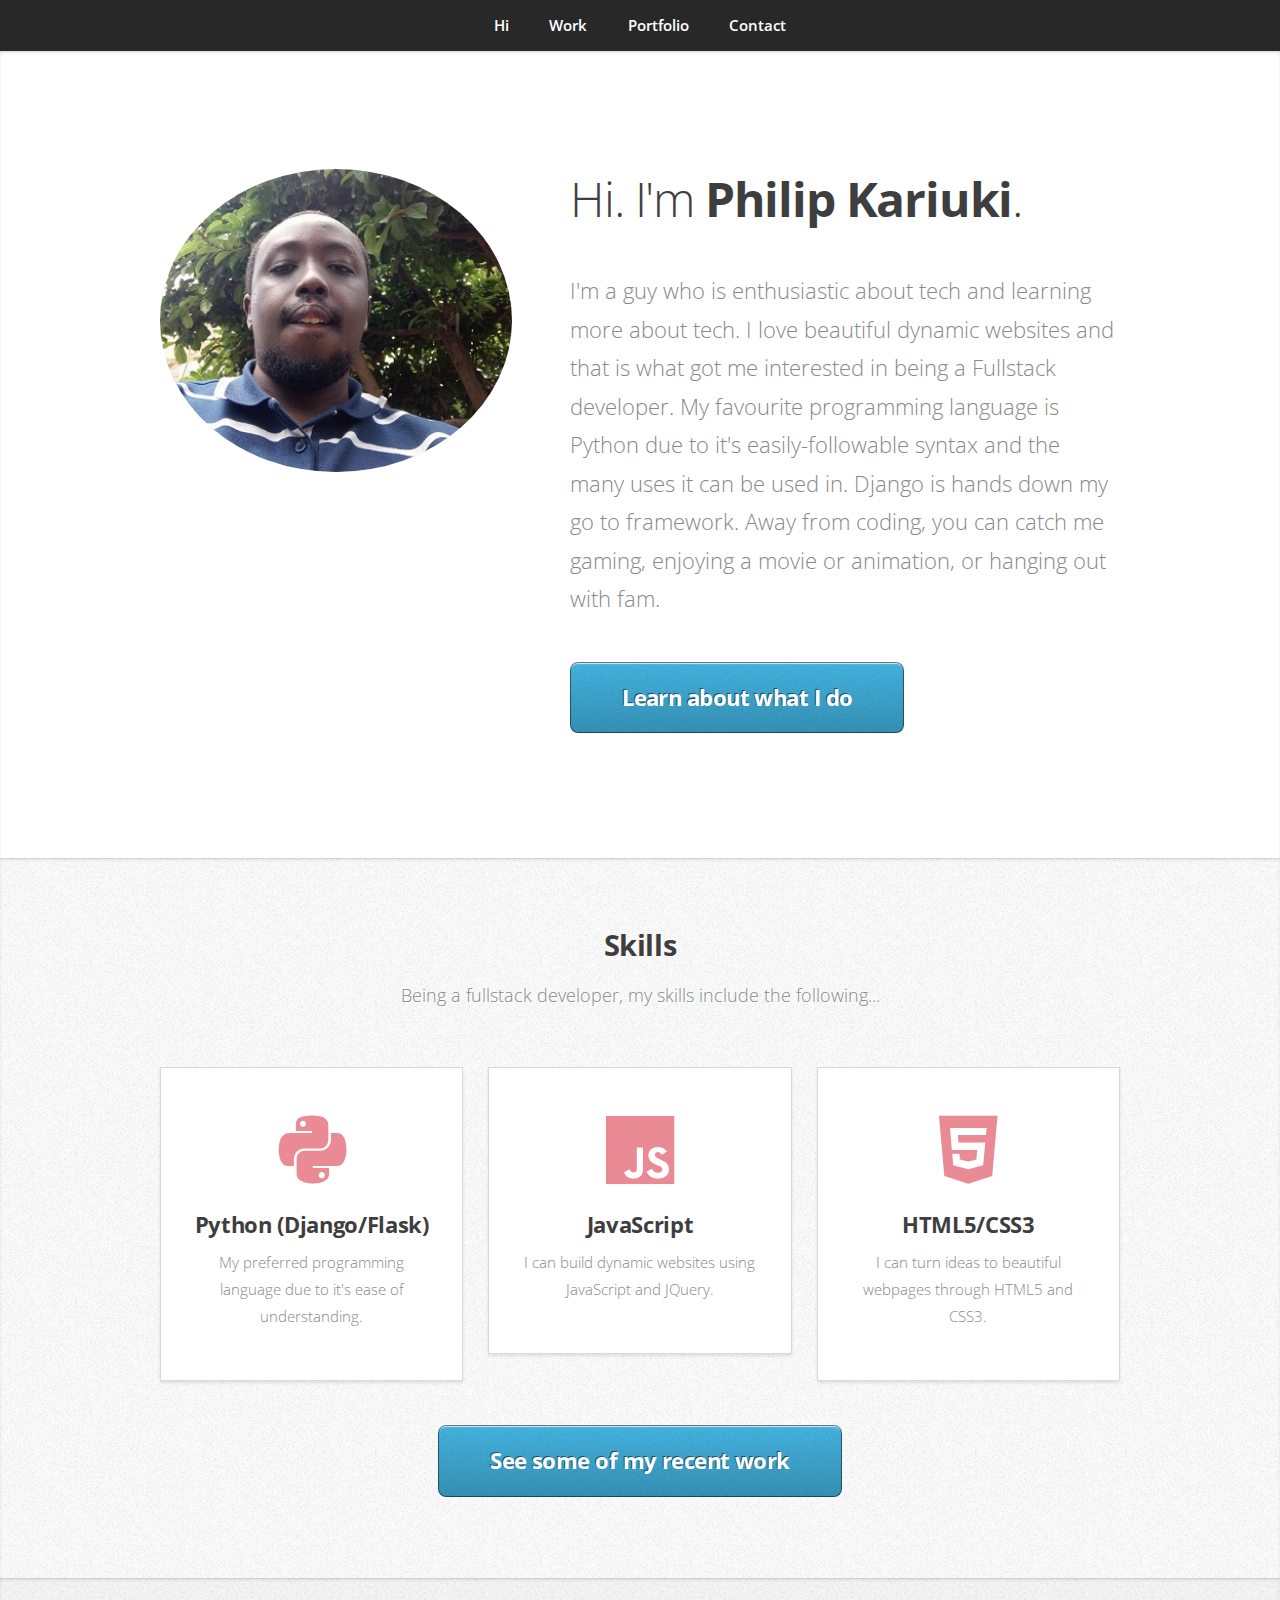
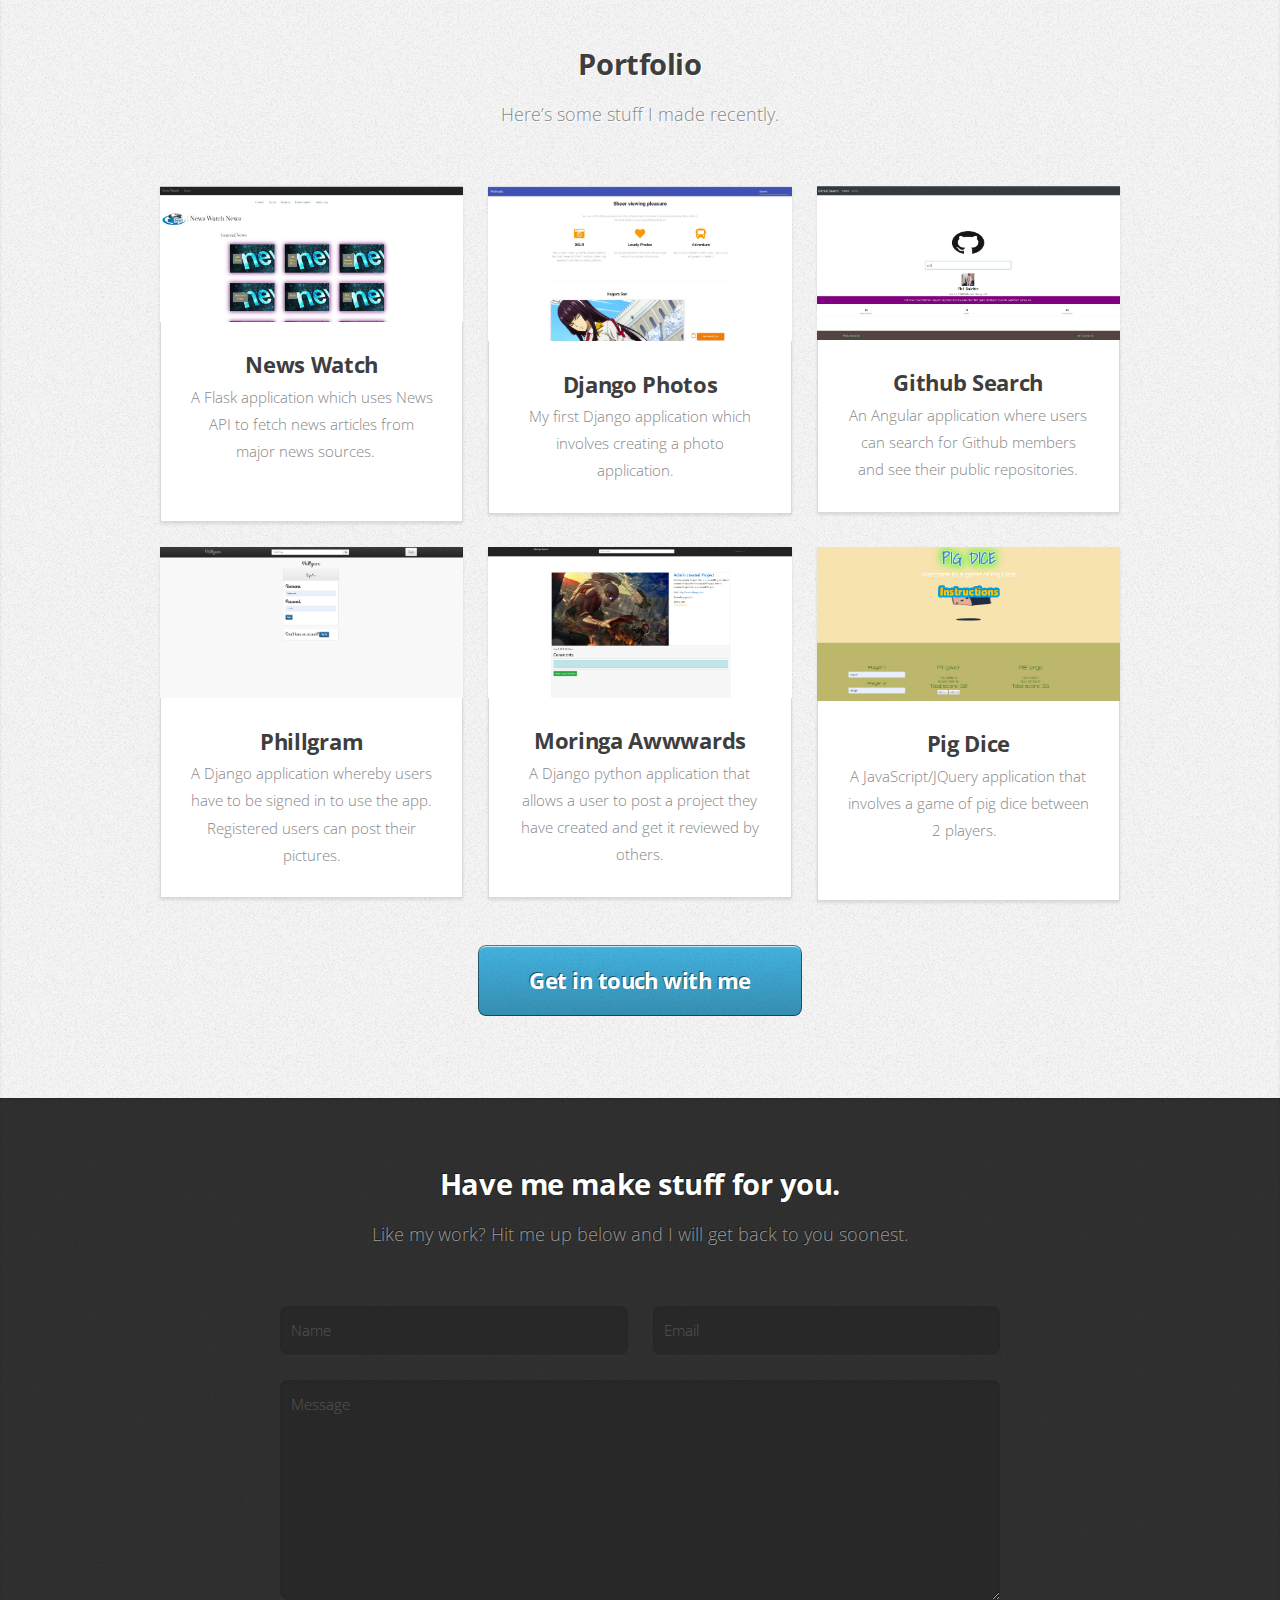
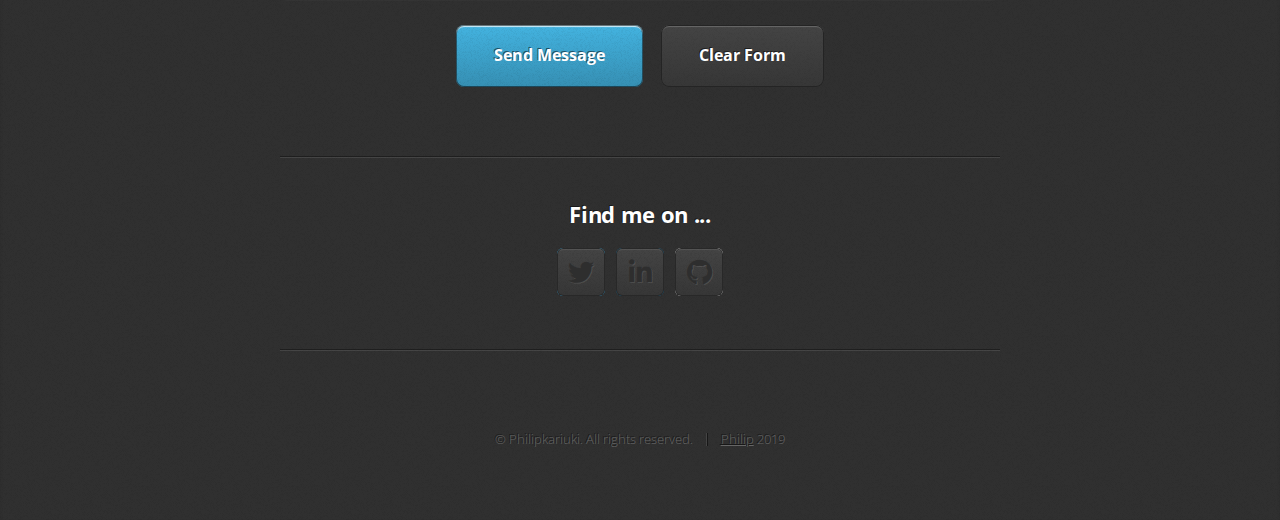
==== commit e3bb1bdb: "removes test copies of index.html" ====
--- a/index.html
+++ b/index.html
@@ -10,6 +10,13 @@
 		<meta charset="utf-8" />
 		<meta name="viewport" content="width=device-width, initial-scale=1, user-scalable=no" />
 		<link rel="stylesheet" href="assets/css/main.css" />
+		<script src="assets/js/jquery.min.js"></script>
+		<script type="text/javascript" src="https://cdn.emailjs.com/sdk/2.3.2/email.min.js"></script>
+<script type="text/javascript">
+   (function(){
+      emailjs.init("user_ecwrDE9aOEe9VYP32lz0q");
+   })();
+</script>
 	</head>
 	<body class="is-preload">
 
@@ -88,43 +95,43 @@
 					<div class="row">
 						<div class="col-4 col-6-medium col-12-small">
 							<article class="box style2">
-								<a href="https://phil-news.herokuapp.com/" class="image featured" target="_blank"><img src="images/newswatch.jpg" alt="" /></a>
-								<h3><a href="https://phil-news.herokuapp.com/" target="_blank">News Watch</a></h3>
+								<a href="#" class="image featured"><img src="images/newswatch.jpg" alt="" /></a>
+								<h3><a href="#">News Watch</a></h3>
 								<p>A Flask application which uses News API to fetch news articles from major news sources. &nbsp;&nbsp; <br><br></p>
 							</article>
 						</div>
 						<div class="col-4 col-6-medium col-12-small">
 							<article class="box style2">
-								<a href="https://phillmatic.herokuapp.com" class="image featured" target="_blank"><img src="images/philmatic2.jpg" alt="" /></a>
-								<h3><a href="https://phillmatic.herokuapp.com" target="_blank">Django Photos</a></h3>
+								<a href="#" class="image featured"><img src="images/philmatic2.jpg" alt="" /></a>
+								<h3><a href="#">Django Photos</a></h3>
 								<p>My first Django application which involves creating a photo application. &nbsp;</p>
 							</article>
 						</div>
 						<div class="col-4 col-6-medium col-12-small">
 							<article class="box style2">
-								<a href="https://philipkariuki.github.io/Github-search/" class="image featured" target="_blank"><img src="images/gitsearch.jpg" alt="" /></a>
-								<h3><a href="https://philipkariuki.github.io/Github-search/" target="_blank">Github Search</a></h3>
+								<a href="#" class="image featured"><img src="images/gitsearch.jpg" alt="" /></a>
+								<h3><a href="#">Github Search</a></h3>
 								<p>An Angular application where users can search for Github members and see their public repositories.</p>
 							</article>
 						</div>
 						<div class="col-4 col-6-medium col-12-small">
 							<article class="box style2">
-								<a href="https://phillgram.herokuapp.com" class="image featured" target="_blank"><img src="images/insta.jpg" alt="" /></a>
-								<h3><a href="https://phillgram.herokuapp.com" target="_blank">Phillgram</a></h3>
+								<a href="#" class="image featured"><img src="images/insta.jpg" alt="" /></a>
+								<h3><a href="#">Phillgram</a></h3>
 								<p>A Django application whereby users have to be signed in to use the app. Registered users can post their pictures.</p>
 							</article>
 						</div>
 						<div class="col-4 col-6-medium col-12-small">
 							<article class="box style2">
-								<a href="https://moringaawardz.herokuapp.com" class="image featured" target="_blank"><img src="images/awwards.jpg" alt="" /></a>
-								<h3><a href="https://moringaawardz.herokuapp.com" target="_blank">Moringa Awwwards</a></h3>
+								<a href="#" class="image featured"><img src="images/awwards.jpg" alt="" /></a>
+								<h3><a href="#">Moringa Awwwards</a></h3>
 								<p>A Django python application that allows a user to post a project they have created and get it reviewed by others.</p>
 							</article>
 						</div>
 						<div class="col-4 col-6-medium col-12-small">
 							<article class="box style2">
-								<a href="https://philipkariuki.github.io/pigdice/" class="image featured" target="_blank"><img src="images/pigdice.jpg" alt="" /></a>
-								<h3><a href="https://philipkariuki.github.io/pigdice/" target="_blank">Pig Dice</a></h3>
+								<a href="#" class="image featured"><img src="images/pigdice.jpg" alt="" /></a>
+								<h3><a href="#">Pig Dice</a></h3>
 								<p>A JavaScript/JQuery application that involves a game of pig dice between 2 players. &nbsp; <br> <br></p>
 							</article>
 						</div>
@@ -144,37 +151,67 @@
 						<p>Like my work? Hit me up below and I will get back to you soonest.</p>
 					</header>
 					<div class="row">
+
+						
 						<div class="col-12">
-							<form method="post" action="#">
+							<form id="myform" method="post">
 								<div class="row">
 									<div class="col-6 col-12-small">
-										<input type="text" name="name" id="name" placeholder="Name" />
+										<input type="text" name="from_name" id="name" placeholder="Name" />
 									</div>
 									<div class="col-6 col-12-small">
-										<input type="text" name="email" id="email" placeholder="Email" />
+										<input type="text" name="from_email" id="email" placeholder="Email" />
 									</div>
 									<div class="col-12">
-										<input type="text" name="subject" id="subject" placeholder="Subject" />
-									</div>
-									<div class="col-12">
-										<textarea name="message" id="message" placeholder="Message"></textarea>
+										<textarea name="message_html" id="message" placeholder="Message"></textarea>
 									</div>
 									<div class="col-12">
 										<ul class="actions">
-											<li><input type="submit" value="Send Message" /></li>
+											<li><input type="submit" id="buttona" value="Send Message" /></li>
 											<li><input type="reset" value="Clear Form" class="alt" /></li>
 										</ul>
 									</div>
 								</div>
 							</form>
 						</div>
+
+
+
+
+						<script>
+								var myform = $("form#myform");
+								myform.submit(function(event){
+									event.preventDefault();
+
+								// Change to your service ID, or keep using the default service
+								var service_id = "default_service";
+								var template_id = "template_rtS3n0Bx";
+
+								myform.find("button").text("Sending...");
+								emailjs.sendForm(service_id,template_id,myform[0])
+									.then(function(){ 
+										alert("Sent!");
+									myform.find("button").text("Send");
+									}, function(err) {
+									alert("Send email failed!\r\n Response:\n " + JSON.stringify(err));
+									myform.find("button").text("Send");
+									});
+								return false;
+								});
+							  </script>
+
+
+
+
+
+
 						<div class="col-12">
 							<hr />
 							<h3>Find me on ...</h3>
 							<ul class="social">
-								<li><a href="https://twitter.com/philkariuki" class="icon brands fa-twitter" target="_blank"><span class="label">Twitter</span></a></li>
-								<li><a href="https://www.linkedin.com/in/philip-kariuki-3b601b104?lipi=urn%3Ali%3Apage%3Ad_flagship3_profile_view_base_contact_details%3B8LcqpYq1TReefw1VZAnXOA%3D%3D" class="icon brands fa-linkedin-in" target="_blank"><span class="label">LinkedIn</span></a></li>
-								<li><a href="https://github.com/philipkariuki" class="icon brands fa-github" target="_blank"><span class="label">Github</span></a></li>
+								<li><a href="#" class="icon brands fa-twitter"><span class="label">Twitter</span></a></li>
+								<li><a href="#" class="icon brands fa-linkedin-in"><span class="label">LinkedIn</span></a></li>
+								<li><a href="#" class="icon brands fa-github"><span class="label">Github</span></a></li>
 							</ul>
 							<hr />
 						</div>
@@ -188,7 +225,7 @@
 			</article>
 
 		<!-- Scripts -->
-			<script src="assets/js/jquery.min.js"></script>
+			
 			<script src="assets/js/jquery.scrolly.min.js"></script>
 			<script src="assets/js/browser.min.js"></script>
 			<script src="assets/js/breakpoints.min.js"></script>
